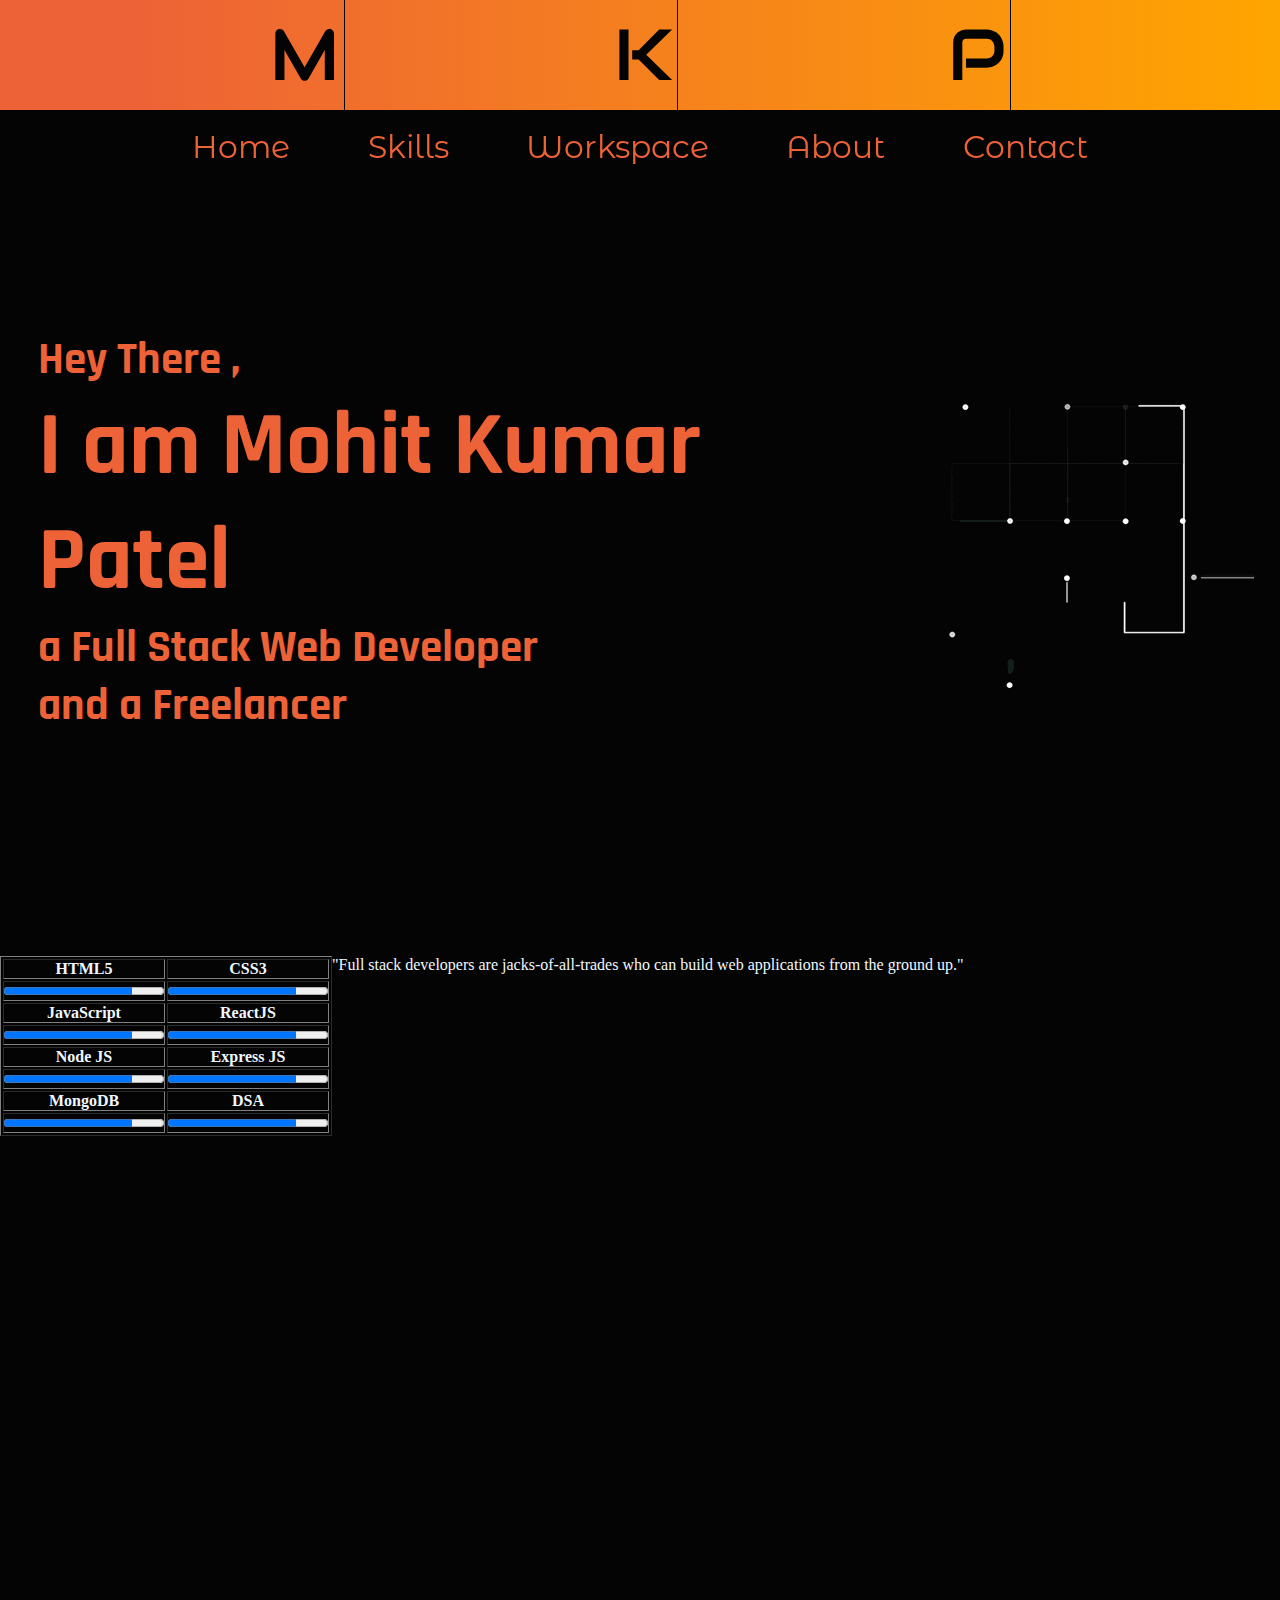
==== index.html @ 755df7ba "Add files via upload" ====
<!DOCTYPE html>
<html lang="en">
  <head>
    <meta charset="UTF-8" />
    <meta http-equiv="X-UA-Compatible" content="IE=edge" />
    <meta name="viewport" content="width=device-width, initial-scale=1.0" />
    <title>Mohit Kumar Patel</title>
    <link rel="stylesheet" href="style.css" />
    <link rel="preconnect" href="https://fonts.googleapis.com" />
    <link rel="preconnect" href="https://fonts.gstatic.com" crossorigin />
    <link
      href="https://fonts.googleapis.com/css2?family=Audiowide&family=Montserrat+Alternates&family=Rajdhani&display=swap"
      rel="stylesheet"
    />
    <script src="script.js" defer></script>
  </head>
  <body>
    <!-- CODE FOR NAVBAR -->
    <div id="main">
      <div class="sub-div">
        <span class="first-letter">M</span><span>ohit</span>
      </div>
      <div class="sub-div">
        <span class="first-letter">K</span><span>umar</span>
      </div>
      <div class="sub-div">
        <span class="first-letter">P</span><span>atel</span>
      </div>
    </div>
    <nav>
      <ul>
        <li><a href="#main">Home</a></li>
        <li><a href="#skills">Skills</a></li>
        <li><a href="#workspace">Workspace</a></li>
        <li><a href="#about">About</a></li>
        <li><a href="#contact">Contact</a></li>
      </ul>
    </nav>
    <div class="intro-div" id="home">
      <div class="details">
        <h2>Hey There ,</h2>
        <h1 id="name">I am Mohit Kumar Patel</h1>
        <h2>a Full Stack Web Developer</h2>
        <h2>and a Freelancer</h2>
      </div>
      <div class="logo-div">
        <img src="src/logo-gif.gif" alt="" style="filter: invert()" />
        <img
          id="logo-section"
          src="src/logo-gif-img.jpg"
          alt=""
          style="filter: invert()"
        />
      </div>
    </div>
    <div id="skills">
      <div>
        <table border="1">
          <tr>
            <th>HTML5</th>
            <th>CSS3</th>
          </tr>
          <tr>
            <td><progress max="100" value="80">80%</progress></progress></td>
            <td><progress max="100" value="80">80%</progress></td>
          </tr>
          <tr>
            <th>JavaScript</th>
            <th>ReactJS</th>
          </tr>
          <tr>
            <td><progress max="100" value="80">80%</progress></progress></td>
            <td><progress max="100" value="80">80%</progress></td>
          </tr>
          <tr>
            <th>Node JS</th>
            <th>Express JS</th>
          </tr>
          <tr>
            <td><progress max="100" value="80">80%</progress></progress></td>
            <td><progress max="100" value="80">80%</progress></td>
          </tr>
          <tr>
            <th>MongoDB</th>
            <th>DSA</th>
          </tr>
          <tr>
            <td><progress max="100" value="80">80%</progress></progress></td>
            <td><progress max="100" value="80">80%</progress></td>
          </tr>
        </table>
      </div>
      <div class="skills-text">
        <span class="comma">"</span>Full stack developers are jacks-of-all-trades who can build web applications from the ground up.<span class="comma">"</span>
      </div>
    </div>
    <div id="workspace">
    </div>
    <div id="about"></div>
    <div id="contact"></div>
  </body>
</html>
---- style.css ----
*{
    margin: 0;
    scroll-behavior: smooth;
    padding: 0;
    --primary-color: #ED6237;
    --secondary-color: #040404;
}

#main{
    display: flex;
    justify-content: space-evenly;
    background: linear-gradient(to right , var(--primary-color) 10% , orange);
}

.sub-div{
    font-size: 8vh;
    overflow: hidden;
    transition: all .3s ease-in-out;
    border-right: 1px solid;
    width: fit-content;
    padding: 1vh 0vw;
    font-family: 'Audiowide' , sans-serif;
    letter-spacing: 5px;
    color: var(--secondary-color);
}

nav{
    background-color: var(--secondary-color);
    position: sticky;
    top: 0;
    height: 6vh;
}

nav ul{
    width: 80vw;
    margin: auto;
    display: flex;
    list-style: none;
    justify-content: space-evenly;
    align-items: center;
    font-size: 3.5vh;
    font-family: arial;
}

nav a{
    display: block;
    font-family: 'Montserrat Alternates', sans-serif;
    color: var(--primary-color);
    text-decoration: none;
    padding: 1vh 1vw;
    margin-top: 1vh;
    border-radius: 5px;
}

body{
    background-color: var(--secondary-color);
    overflow: hidden;
}

.intro-div{
    color: var(--primary-color);
    display: flex;
    font-family: 'Rajdhani' , sans-serif;
    align-items: center;
    justify-content: space-between;
    height: 82vh;
}

.intro-div h2{
    font-size: 5vh;
}

#name{
    font-size: 10vh;
}

.details{
    padding: 0 3vw;
}

.logo-div{
    width: 33vw;
    aspect-ratio: 1 / 1;
    display: flex;
    align-items: center;
    justify-content: center;
    overflow: hidden;
    margin: 0 2vw;
    position: relative;
}

#logo-section{
    position: absolute;
    opacity: 0;
    transition: opacity 0.3s ease-in;
}

#logo-section:hover{
    opacity: 1;
    cursor: pointer;
}

#skills , #workspace , #about , #contact{
    padding-top: 6vh;
    height: 100vh;
    color: aliceblue;
    display: flex;
}
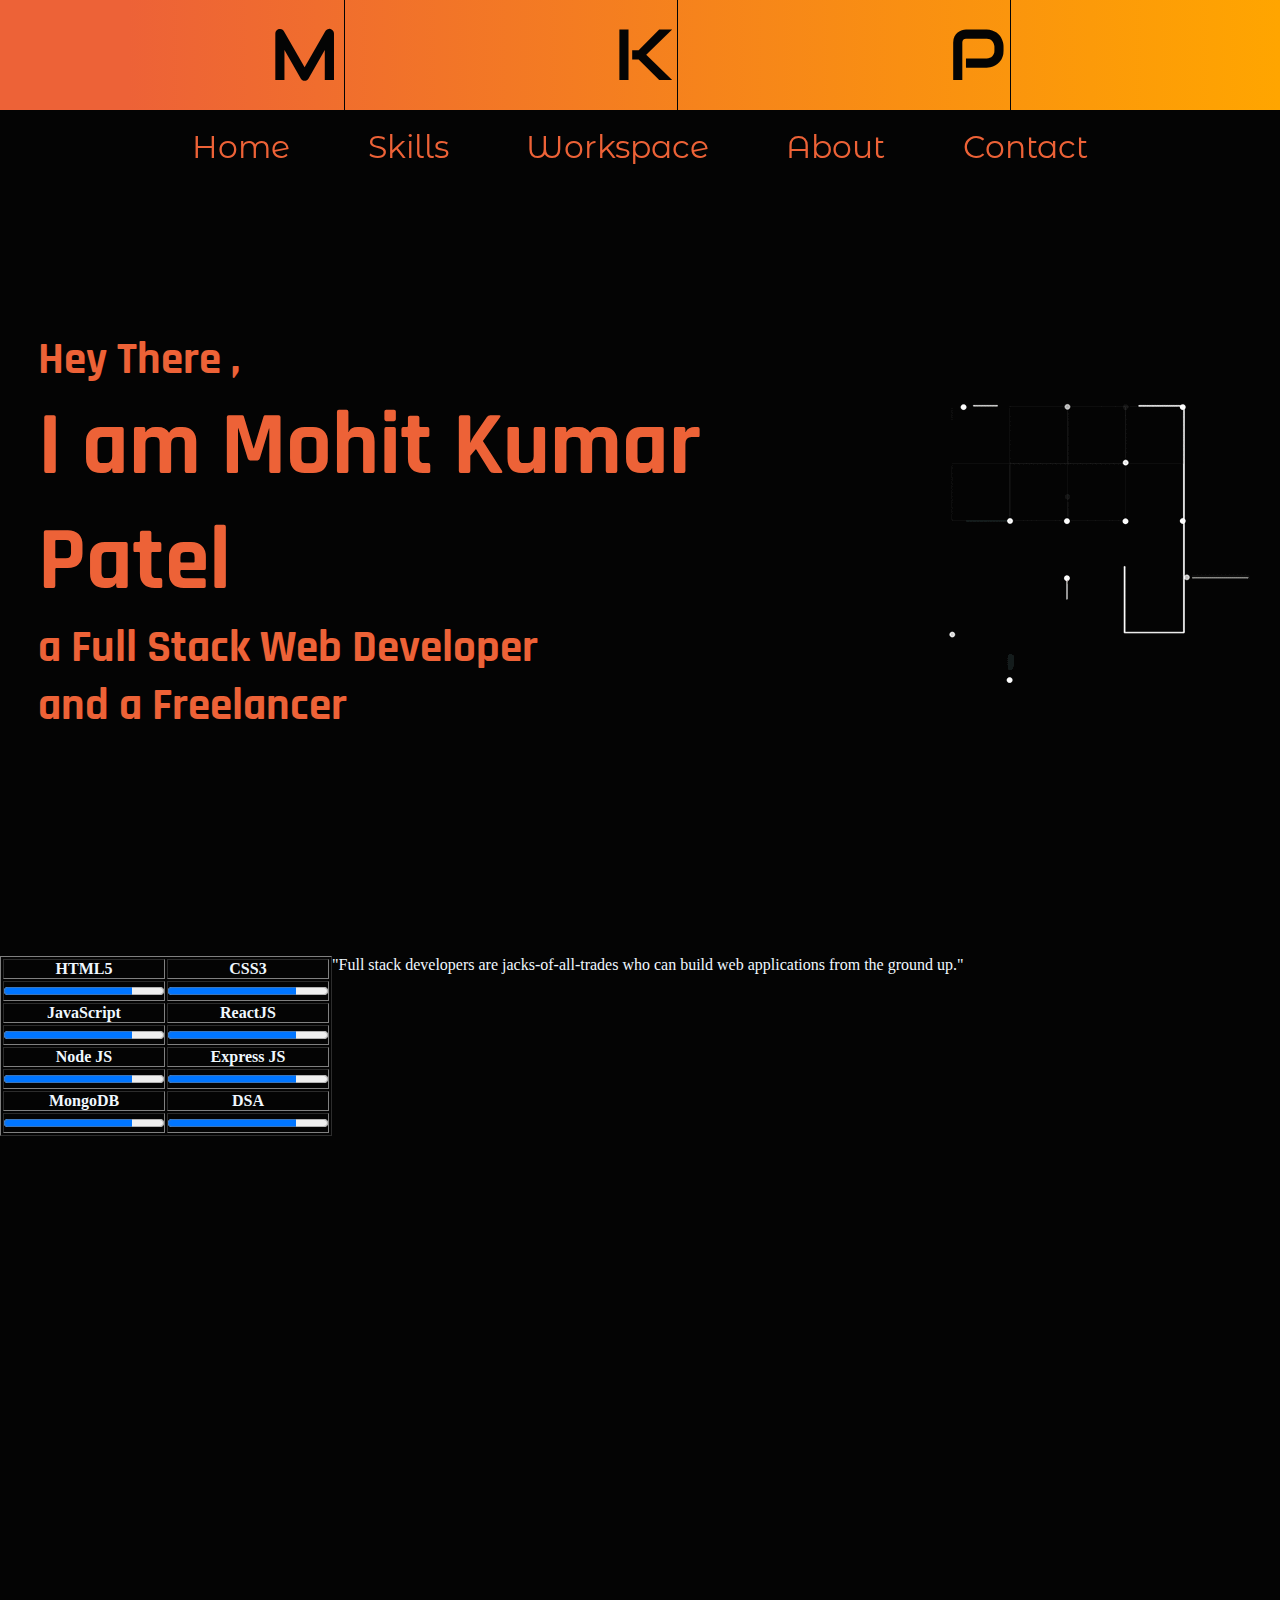
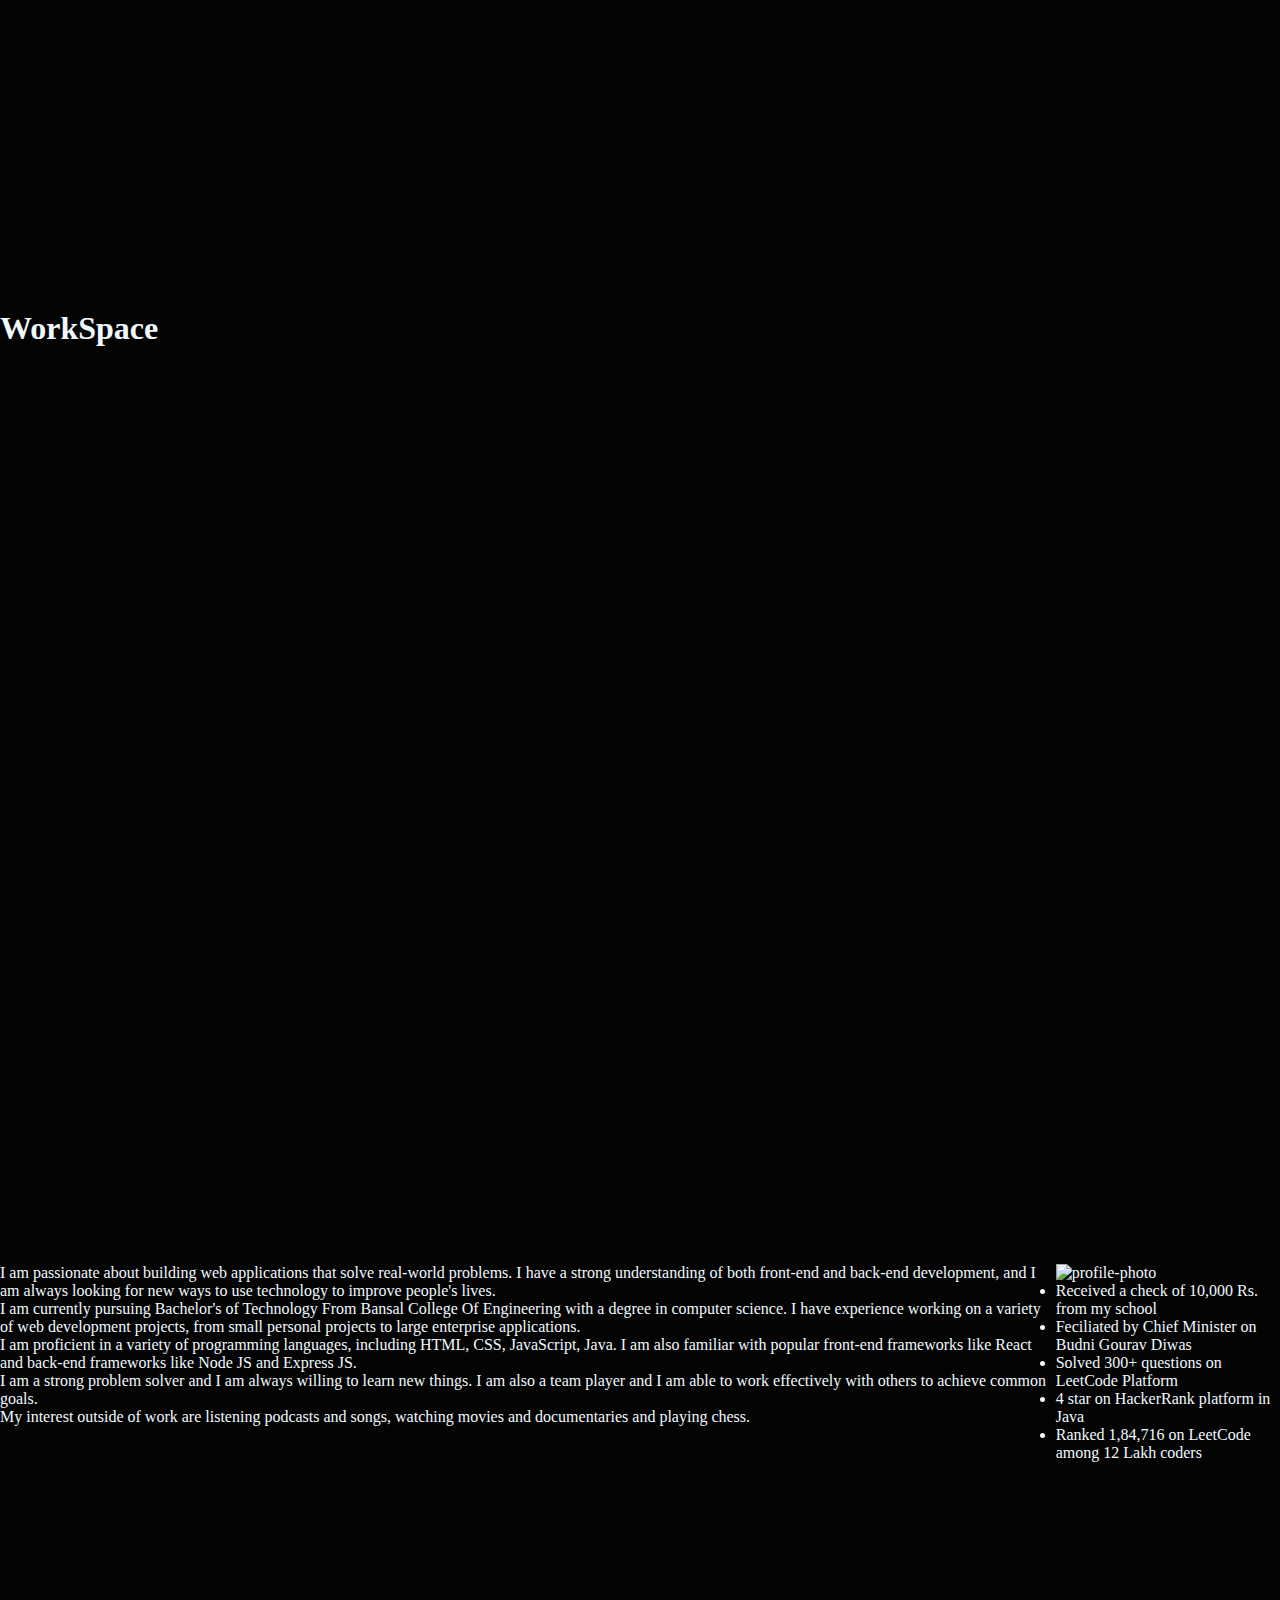
==== commit f22bf659: "Add files via upload" ====
--- a/index.html
+++ b/index.html
@@ -15,7 +15,7 @@
     <script src="script.js" defer></script>
   </head>
   <body>
-    <!-- CODE FOR NAVBAR -->
+    <!-- CODE FOR MKP HEADING -->
     <div id="main">
       <div class="sub-div">
         <span class="first-letter">M</span><span>ohit</span>
@@ -27,6 +27,8 @@
         <span class="first-letter">P</span><span>atel</span>
       </div>
     </div>
+
+    <!-- CODE FOR NAVBAR -->
     <nav>
       <ul>
         <li><a href="#main">Home</a></li>
@@ -36,6 +38,8 @@
         <li><a href="#contact">Contact</a></li>
       </ul>
     </nav>
+
+    <!-- CODE FOR HOME OR INTRO SECTION -->
     <div class="intro-div" id="home">
       <div class="details">
         <h2>Hey There ,</h2>
@@ -53,6 +57,8 @@
         />
       </div>
     </div>
+
+    <!-- CODE FOR SKILLS SECTION -->
     <div id="skills">
       <div>
         <table border="1">
@@ -61,7 +67,7 @@
             <th>CSS3</th>
           </tr>
           <tr>
-            <td><progress max="100" value="80">80%</progress></progress></td>
+            <td><progress max="100" value="80">80%</progress></td>
             <td><progress max="100" value="80">80%</progress></td>
           </tr>
           <tr>
@@ -69,7 +75,7 @@
             <th>ReactJS</th>
           </tr>
           <tr>
-            <td><progress max="100" value="80">80%</progress></progress></td>
+            <td><progress max="100" value="80">80%</progress></td>
             <td><progress max="100" value="80">80%</progress></td>
           </tr>
           <tr>
@@ -77,7 +83,7 @@
             <th>Express JS</th>
           </tr>
           <tr>
-            <td><progress max="100" value="80">80%</progress></progress></td>
+            <td><progress max="100" value="80">80%</progress></td>
             <td><progress max="100" value="80">80%</progress></td>
           </tr>
           <tr>
@@ -85,18 +91,77 @@
             <th>DSA</th>
           </tr>
           <tr>
-            <td><progress max="100" value="80">80%</progress></progress></td>
+            <td><progress max="100" value="80">80%</progress></td>
             <td><progress max="100" value="80">80%</progress></td>
           </tr>
         </table>
       </div>
       <div class="skills-text">
-        <span class="comma">"</span>Full stack developers are jacks-of-all-trades who can build web applications from the ground up.<span class="comma">"</span>
+        <span class="comma">"</span>Full stack developers are
+        jacks-of-all-trades who can build web applications from the ground
+        up.<span class="comma">"</span>
       </div>
     </div>
+
+    <!-- CODE FOR WORKSPACE SECTION -->
     <div id="workspace">
+      <h1>WorkSpace</h1>
     </div>
-    <div id="about"></div>
-    <div id="contact"></div>
+
+    <!-- CODE FOR ABOUT SECTION -->
+    <div id="about">
+      <div>
+        <p>
+          I am passionate about building web applications that solve real-world
+          problems. I have a strong understanding of both front-end and back-end
+          development, and I am always looking for new ways to use technology to
+          improve people's lives.
+        </p>
+        <p>
+          I am currently pursuing Bachelor's of Technology From Bansal College
+          Of Engineering with a degree in computer science. I have experience
+          working on a variety of web development projects, from small personal
+          projects to large enterprise applications.
+        </p>
+        <p>
+          I am proficient in a variety of programming languages, including HTML,
+          CSS, JavaScript, Java. I am also familiar with popular front-end
+          frameworks like React and back-end frameworks like Node JS and Express
+          JS.
+        </p>
+        <p>
+          I am a strong problem solver and I am always willing to learn new
+          things. I am also a team player and I am able to work effectively with
+          others to achieve common goals.
+        </p>
+        <p>
+          My interest outside of work are listening podcasts and songs, watching
+          movies and documentaries and playing chess.
+        </p>
+      </div>
+      <div>
+        <div class="profile">
+          <img src="" alt="profile-photo" />
+        </div>
+        <div class="achievements">
+          <ul>
+            <li>Received a check of 10,000 Rs. from my school</li>
+            <li>Feciliated by Chief Minister on Budni Gourav Diwas</li>
+            <li>Solved 300+ questions on LeetCode Platform</li>
+            <li>4 star on HackerRank platform in Java</li>
+            <li>Ranked 1,84,716 on LeetCode among 12 Lakh coders</li>
+          </ul>
+        </div>
+      </div>
+    </div>
+    <!-- CODE FOR  SECTION -->
+    <div id="contact">
+      <div>
+        <img src="" alt="photo">
+      </div>
+      <div>
+        
+      </div>
+    </div>
   </body>
 </html>
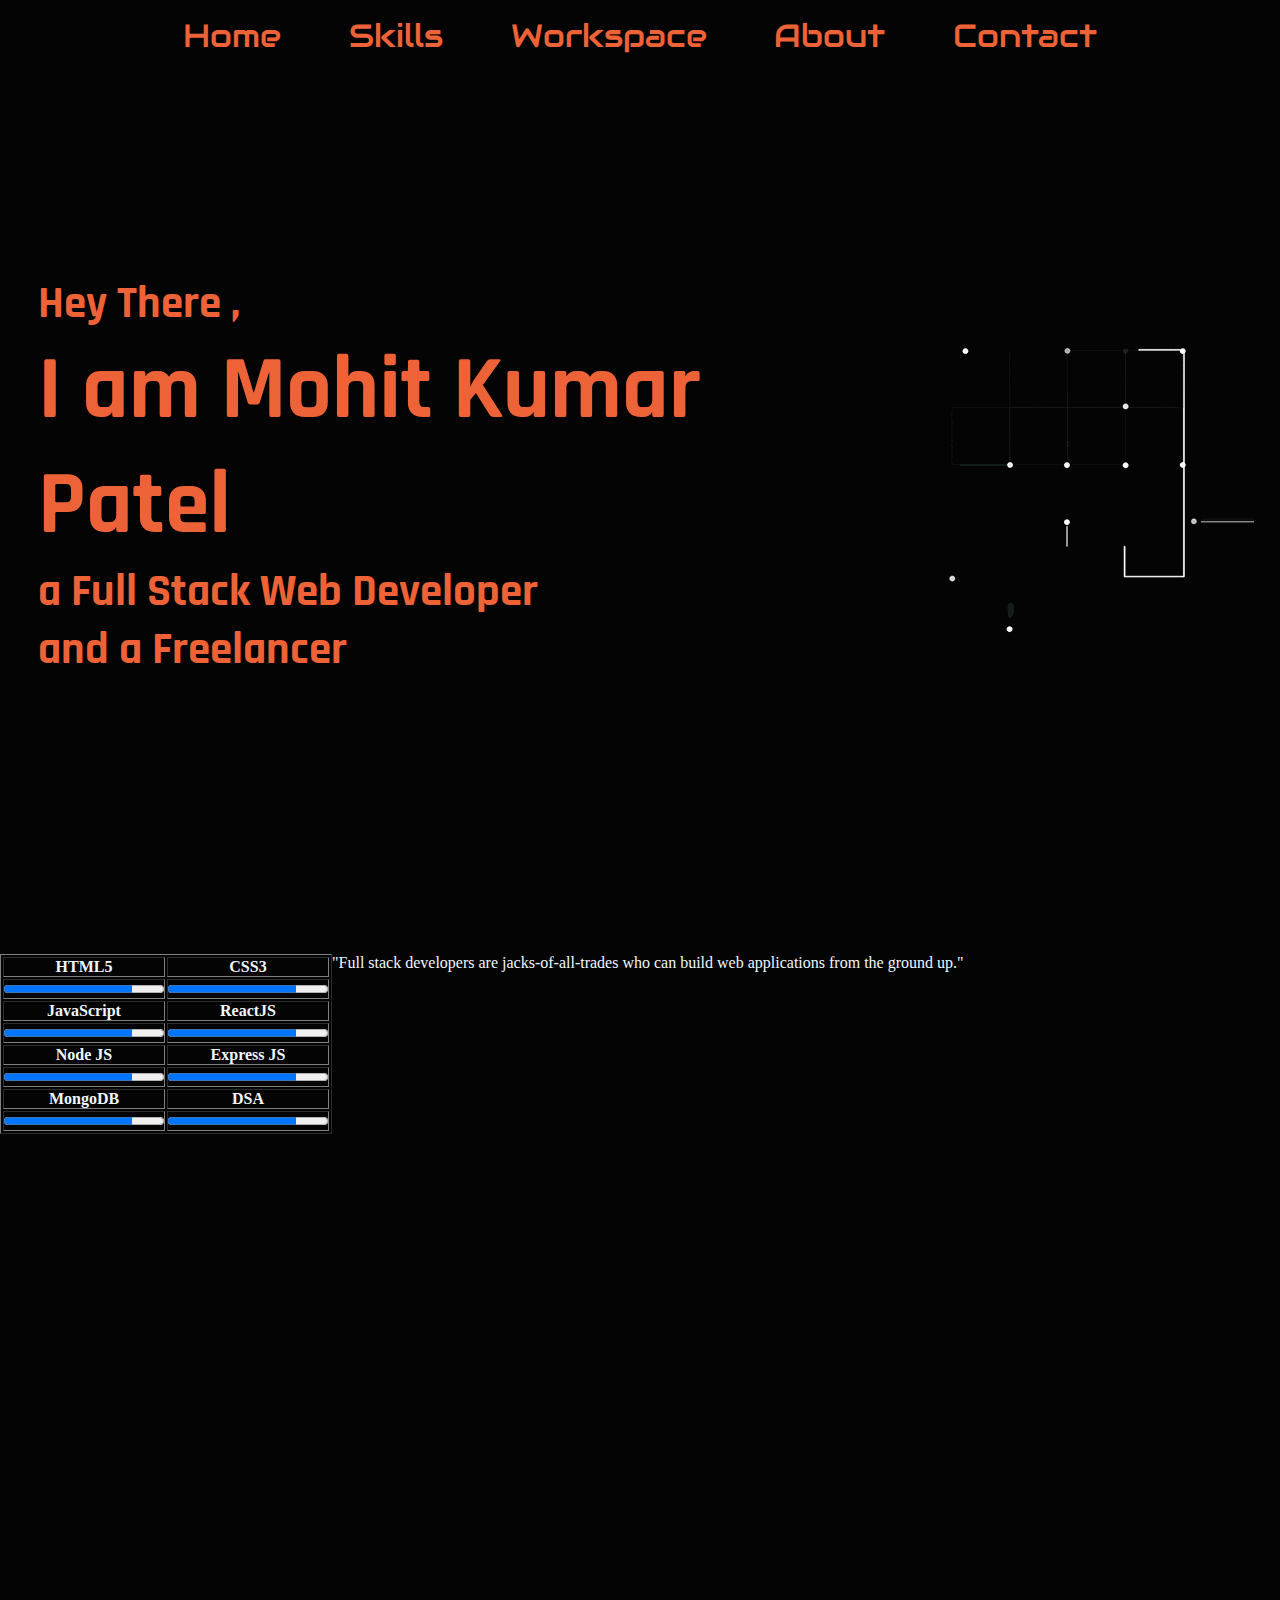
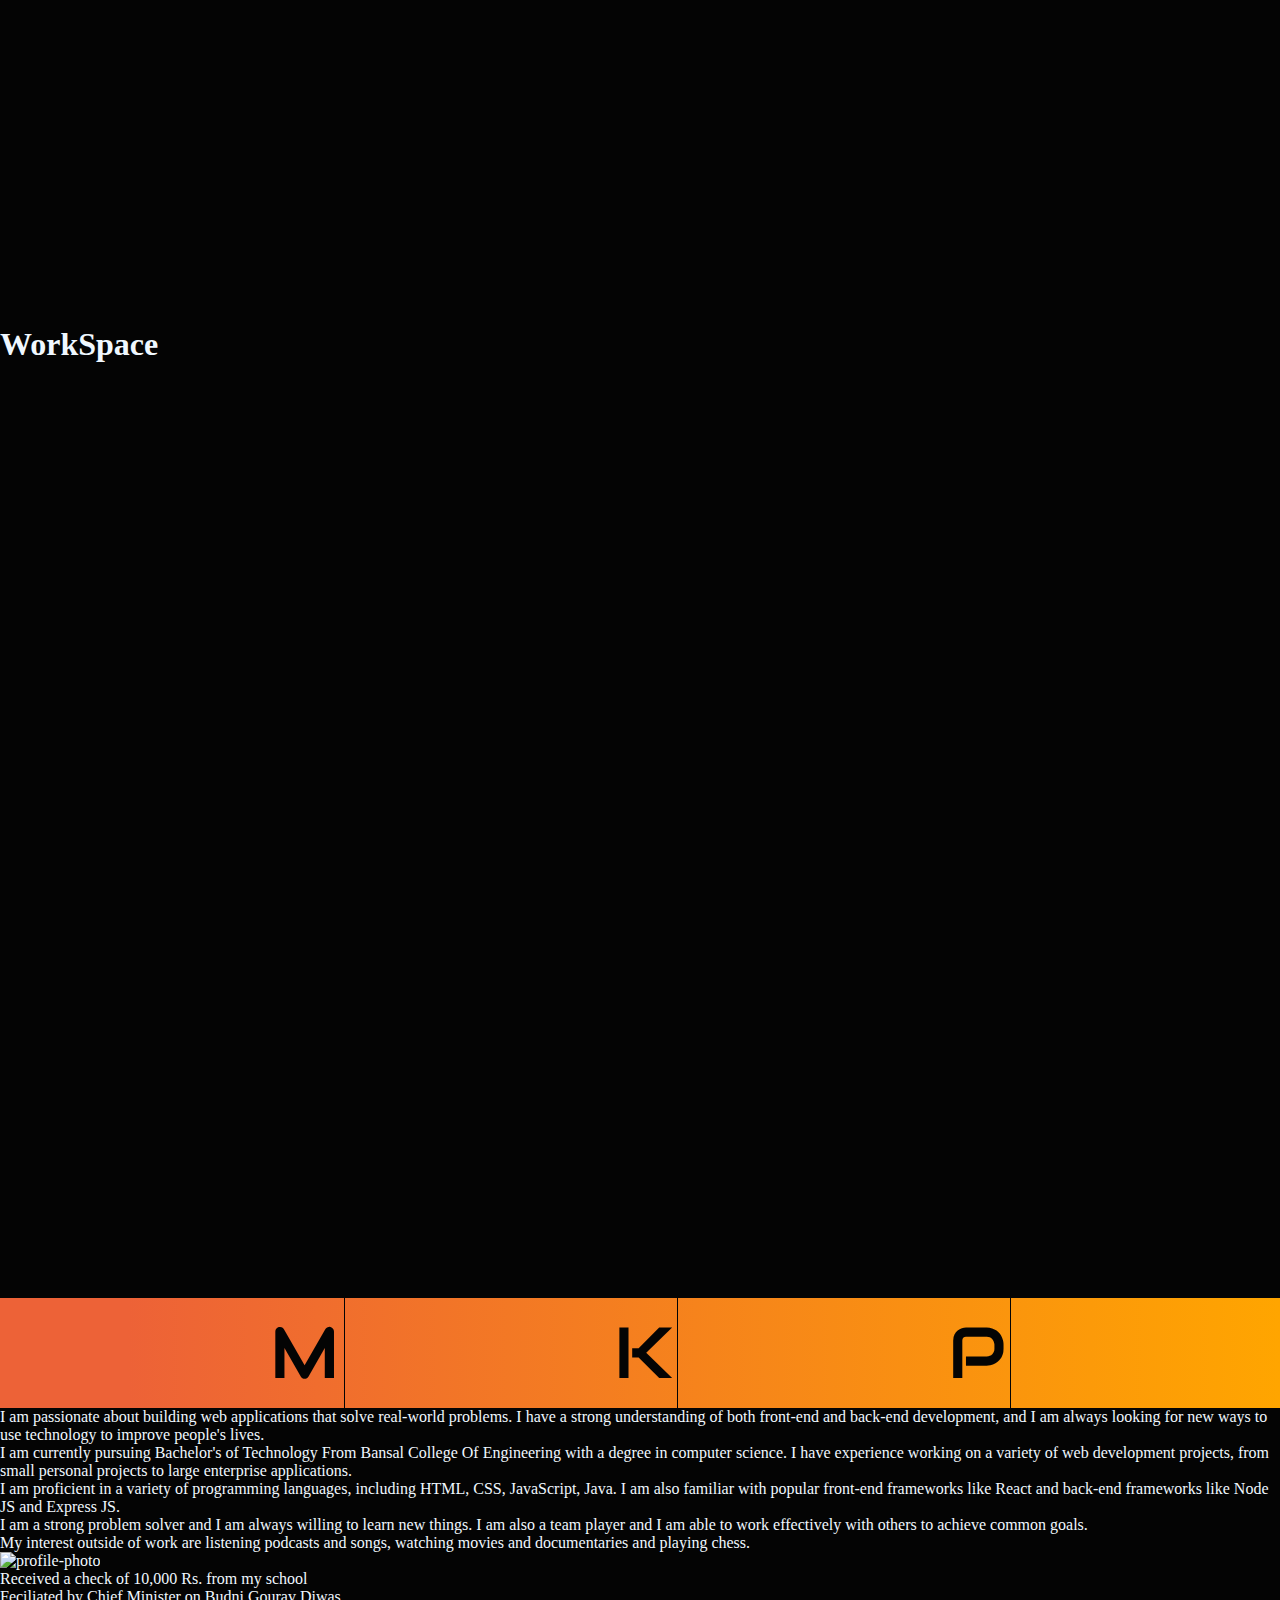
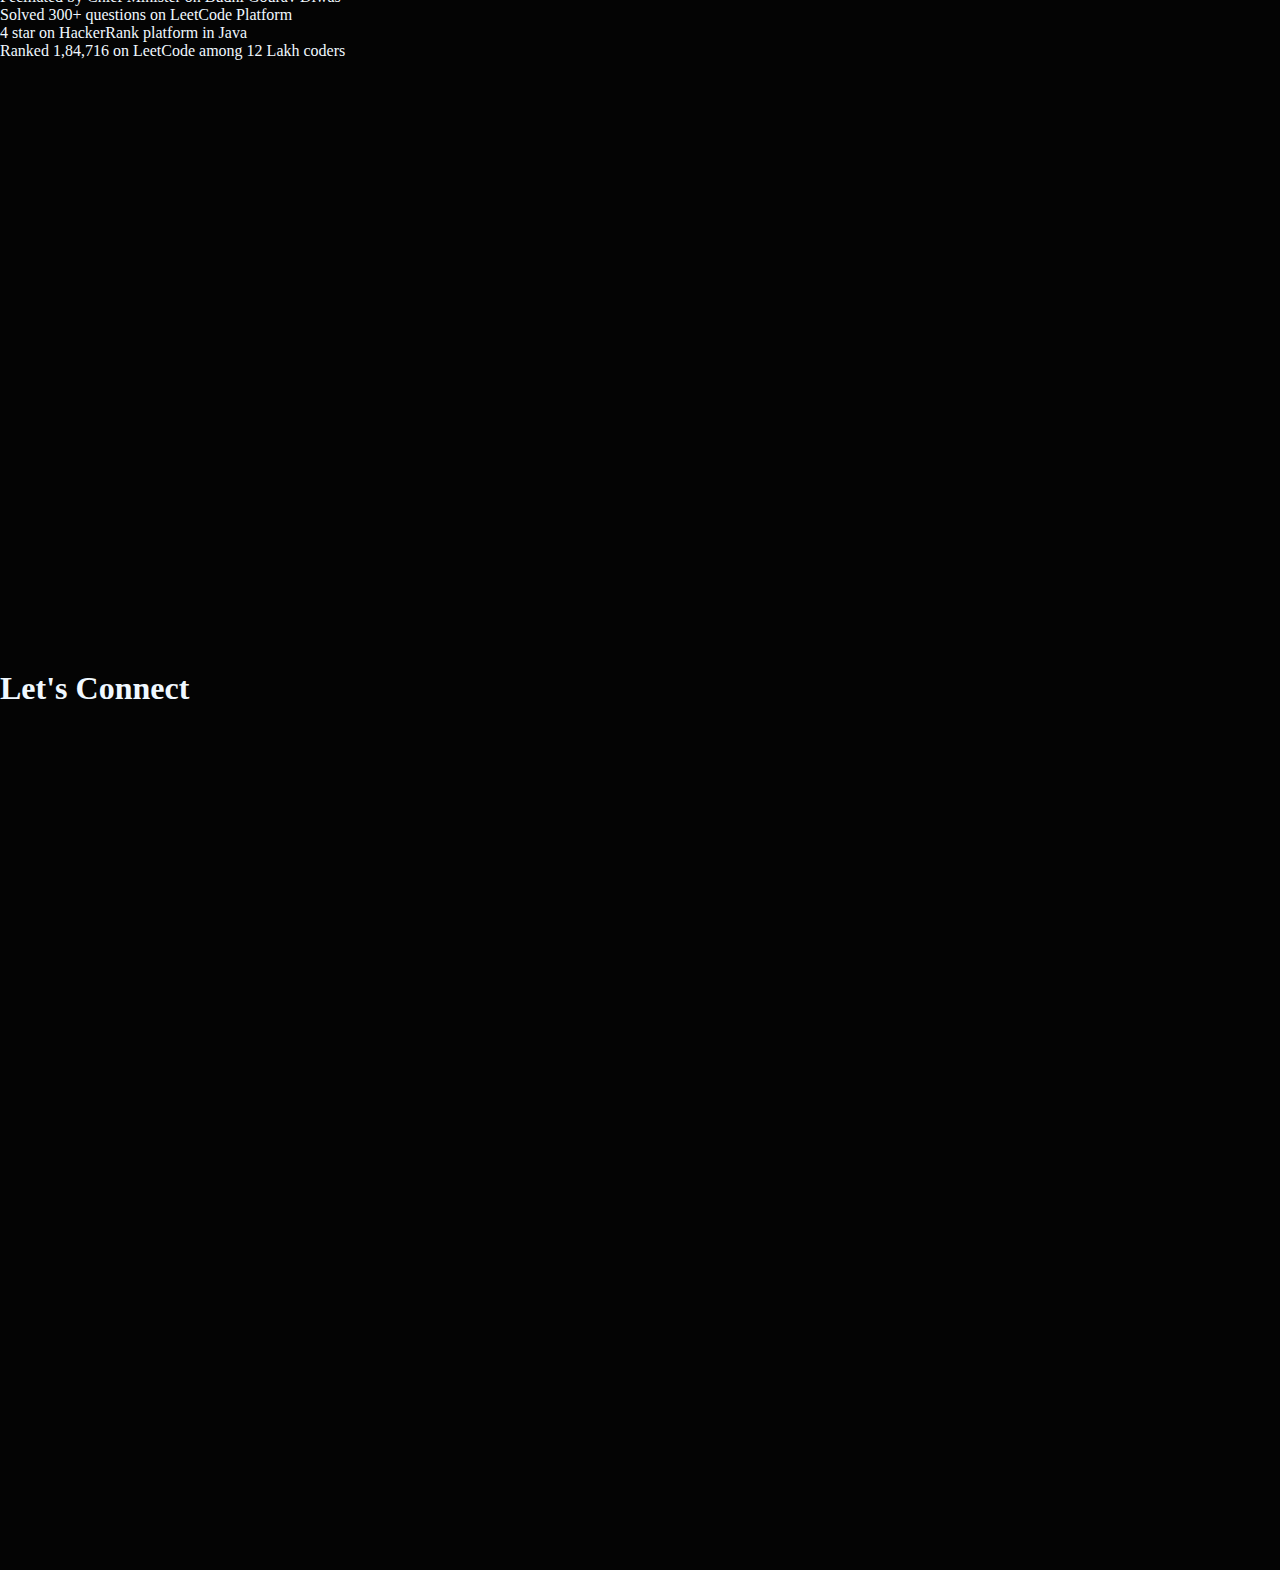
==== commit 55cff424: "Add files via upload" ====
--- a/index.html
+++ b/index.html
@@ -12,11 +12,15 @@
       href="https://fonts.googleapis.com/css2?family=Audiowide&family=Montserrat+Alternates&family=Rajdhani&display=swap"
       rel="stylesheet"
     />
+    <script
+      src="https://kit.fontawesome.com/46811f7e38.js"
+      crossorigin="anonymous"
+    ></script>
     <script src="script.js" defer></script>
   </head>
   <body>
     <!-- CODE FOR MKP HEADING -->
-    <div id="main">
+    <!-- <div id="main">
       <div class="sub-div">
         <span class="first-letter">M</span><span>ohit</span>
       </div>
@@ -26,12 +30,13 @@
       <div class="sub-div">
         <span class="first-letter">P</span><span>atel</span>
       </div>
-    </div>
+    </div> -->
 
     <!-- CODE FOR NAVBAR -->
+    <div id="top"></div>
     <nav>
       <ul>
-        <li><a href="#main">Home</a></li>
+        <li><a href="#top">Home</a></li>
         <li><a href="#skills">Skills</a></li>
         <li><a href="#workspace">Workspace</a></li>
         <li><a href="#about">About</a></li>
@@ -110,6 +115,17 @@
 
     <!-- CODE FOR ABOUT SECTION -->
     <div id="about">
+      <div id="main">
+        <div class="sub-div">
+          <span class="first-letter">M</span><span>ohit</span>
+        </div>
+        <div class="sub-div">
+          <span class="first-letter">K</span><span>umar</span>
+        </div>
+        <div class="sub-div">
+          <span class="first-letter">P</span><span>atel</span>
+        </div>
+      </div>
       <div>
         <p>
           I am passionate about building web applications that solve real-world
@@ -157,11 +173,28 @@
     <!-- CODE FOR  SECTION -->
     <div id="contact">
       <div>
-        <img src="" alt="photo">
-      </div>
-      <div>
-        
-      </div>
+        <h1>Let's Connect</h1>
+      </div>
+      <div>
+        <div class="details">
+          <a href="tel:9098569052" target="_blank"><i class="fa-solid fa-phone"></i></a>
+          <a href="mailto:mohitpatel1502@gmail.com" target="_blank">
+            <i class="fa-regular fa-envelope"></i>
+          </a>
+          <a href="https://goo.gl/maps/Sror1HHPcfScY97H7" target="_blank">
+            <i class="fa-solid fa-location-dot"></i>
+          </a>
+        </div>
+        <div class="social-links">
+          <i class="fa-brands fa-linkedin"></i>
+          <i class="fa-brands fa-instagram"></i>
+          <i class="fa-brands fa-facebook"></i>
+          <i class="fa-brands fa-whatsapp"></i>
+          <i class="fa-brands fa-codepen"></i>
+          <i class="fa-brands fa-github"></i>
+        </div>
+      </div>
+      <div></div>
     </div>
   </body>
 </html>
--- a/style.css
+++ b/style.css
@@ -6,29 +6,19 @@
     --secondary-color: #040404;
 }
 
-#main{
-    display: flex;
-    justify-content: space-evenly;
-    background: linear-gradient(to right , var(--primary-color) 10% , orange);
+
+body{
+    background-color: var(--secondary-color);
+    overflow: hidden;
 }
 
-.sub-div{
-    font-size: 8vh;
-    overflow: hidden;
-    transition: all .3s ease-in-out;
-    border-right: 1px solid;
-    width: fit-content;
-    padding: 1vh 0vw;
-    font-family: 'Audiowide' , sans-serif;
-    letter-spacing: 5px;
-    color: var(--secondary-color);
-}
 
+/* CODE FOR NAVBAR SECTION */
 nav{
     background-color: var(--secondary-color);
     position: sticky;
     top: 0;
-    height: 6vh;
+    height: 8vh;
 }
 
 nav ul{
@@ -40,21 +30,16 @@
     align-items: center;
     font-size: 3.5vh;
     font-family: arial;
+    height: 8vh;
 }
 
 nav a{
     display: block;
-    font-family: 'Montserrat Alternates', sans-serif;
+    font-family: 'Audiowide' , sans-serif;
     color: var(--primary-color);
     text-decoration: none;
     padding: 1vh 1vw;
-    margin-top: 1vh;
     border-radius: 5px;
-}
-
-body{
-    background-color: var(--secondary-color);
-    overflow: hidden;
 }
 
 .intro-div{
@@ -63,7 +48,7 @@
     font-family: 'Rajdhani' , sans-serif;
     align-items: center;
     justify-content: space-between;
-    height: 82vh;
+    height: 90vh;
 }
 
 .intro-div h2{
@@ -101,9 +86,30 @@
 }
 
 #skills , #workspace , #about , #contact{
-    padding-top: 6vh;
+    padding-top: 8vh;
     height: 100vh;
     color: aliceblue;
+}
+
+#skills , #workspace{
     display: flex;
 }
 
+/* CODE FOR MKP HEADING */
+#main{
+    display: flex;
+    justify-content: space-evenly;
+    background: linear-gradient(to right , var(--primary-color) 10% , orange);
+}
+
+.sub-div{
+    font-size: 8vh;
+    overflow: hidden;
+    transition: all .3s ease-in-out;
+    border-right: 1px solid;
+    width: fit-content;
+    padding: 1vh 0vw;
+    font-family: 'Audiowide' , sans-serif;
+    letter-spacing: 5px;
+    color: var(--secondary-color);
+}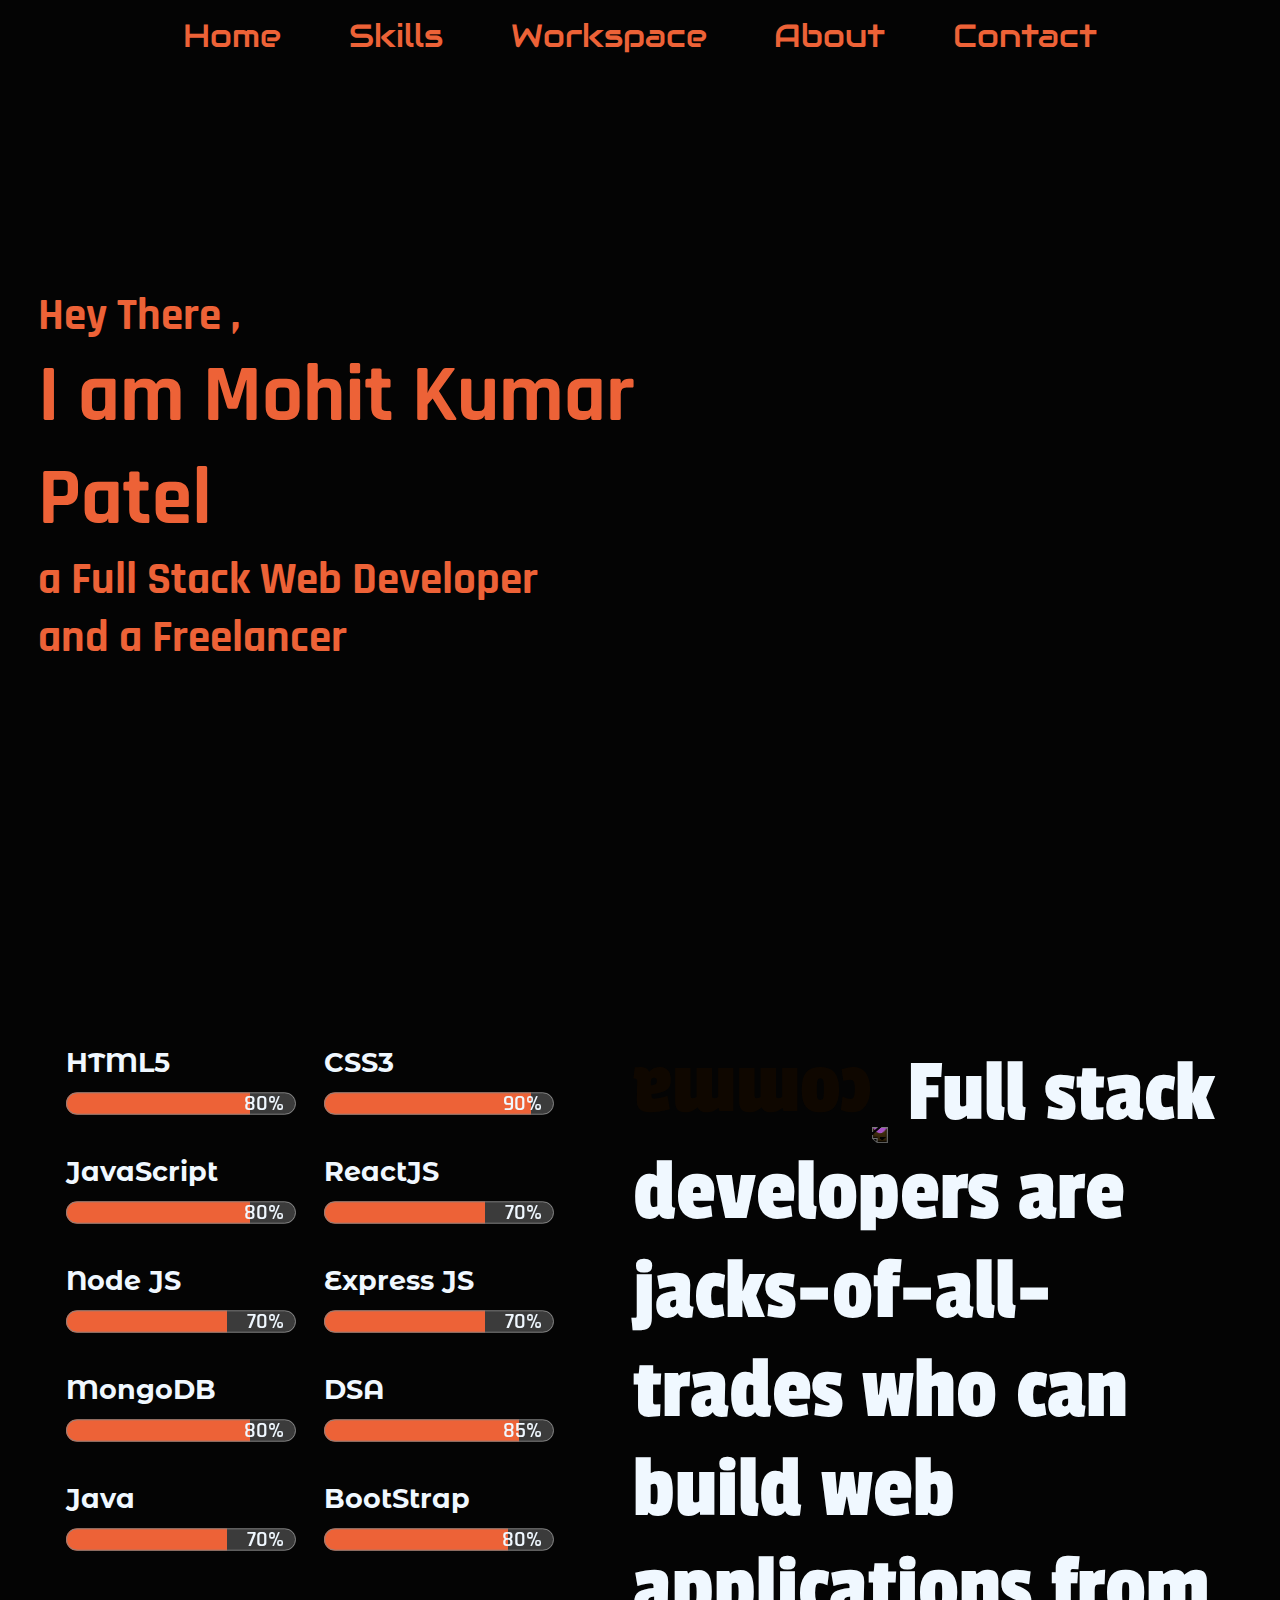
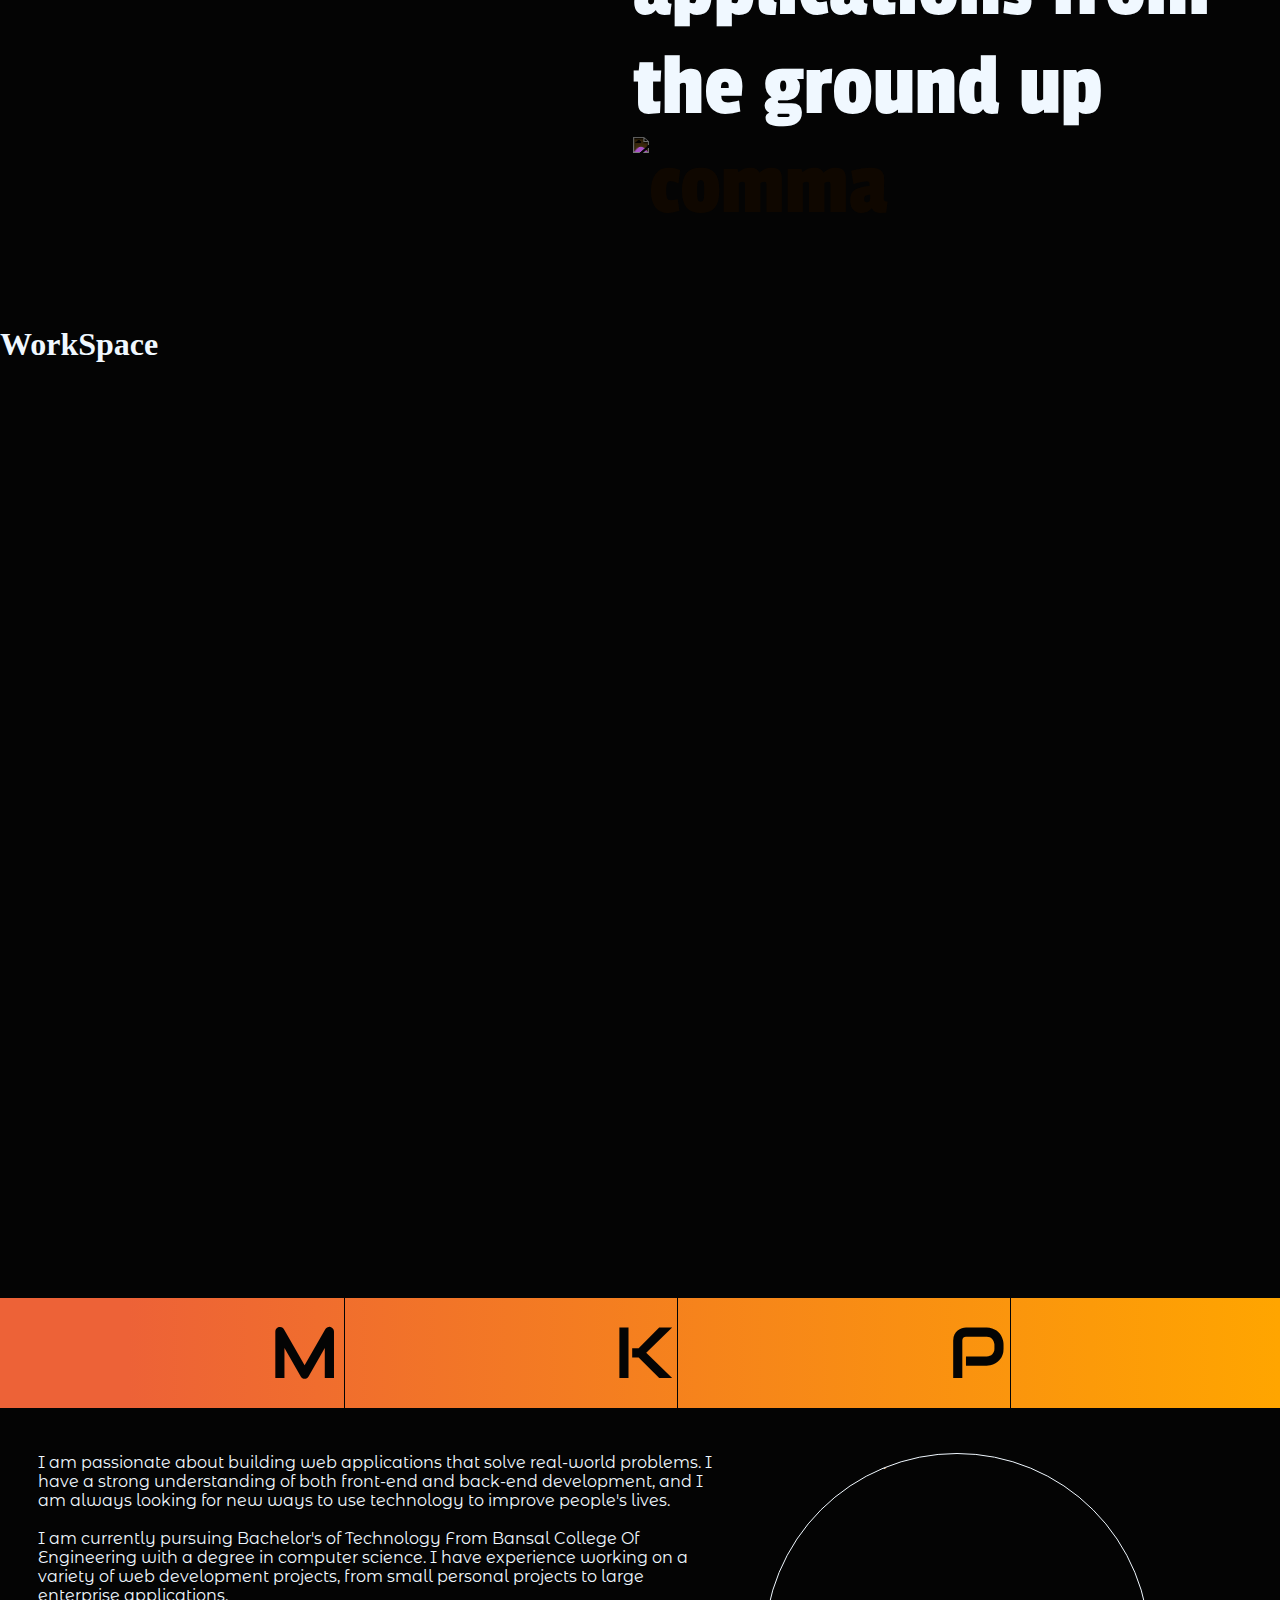
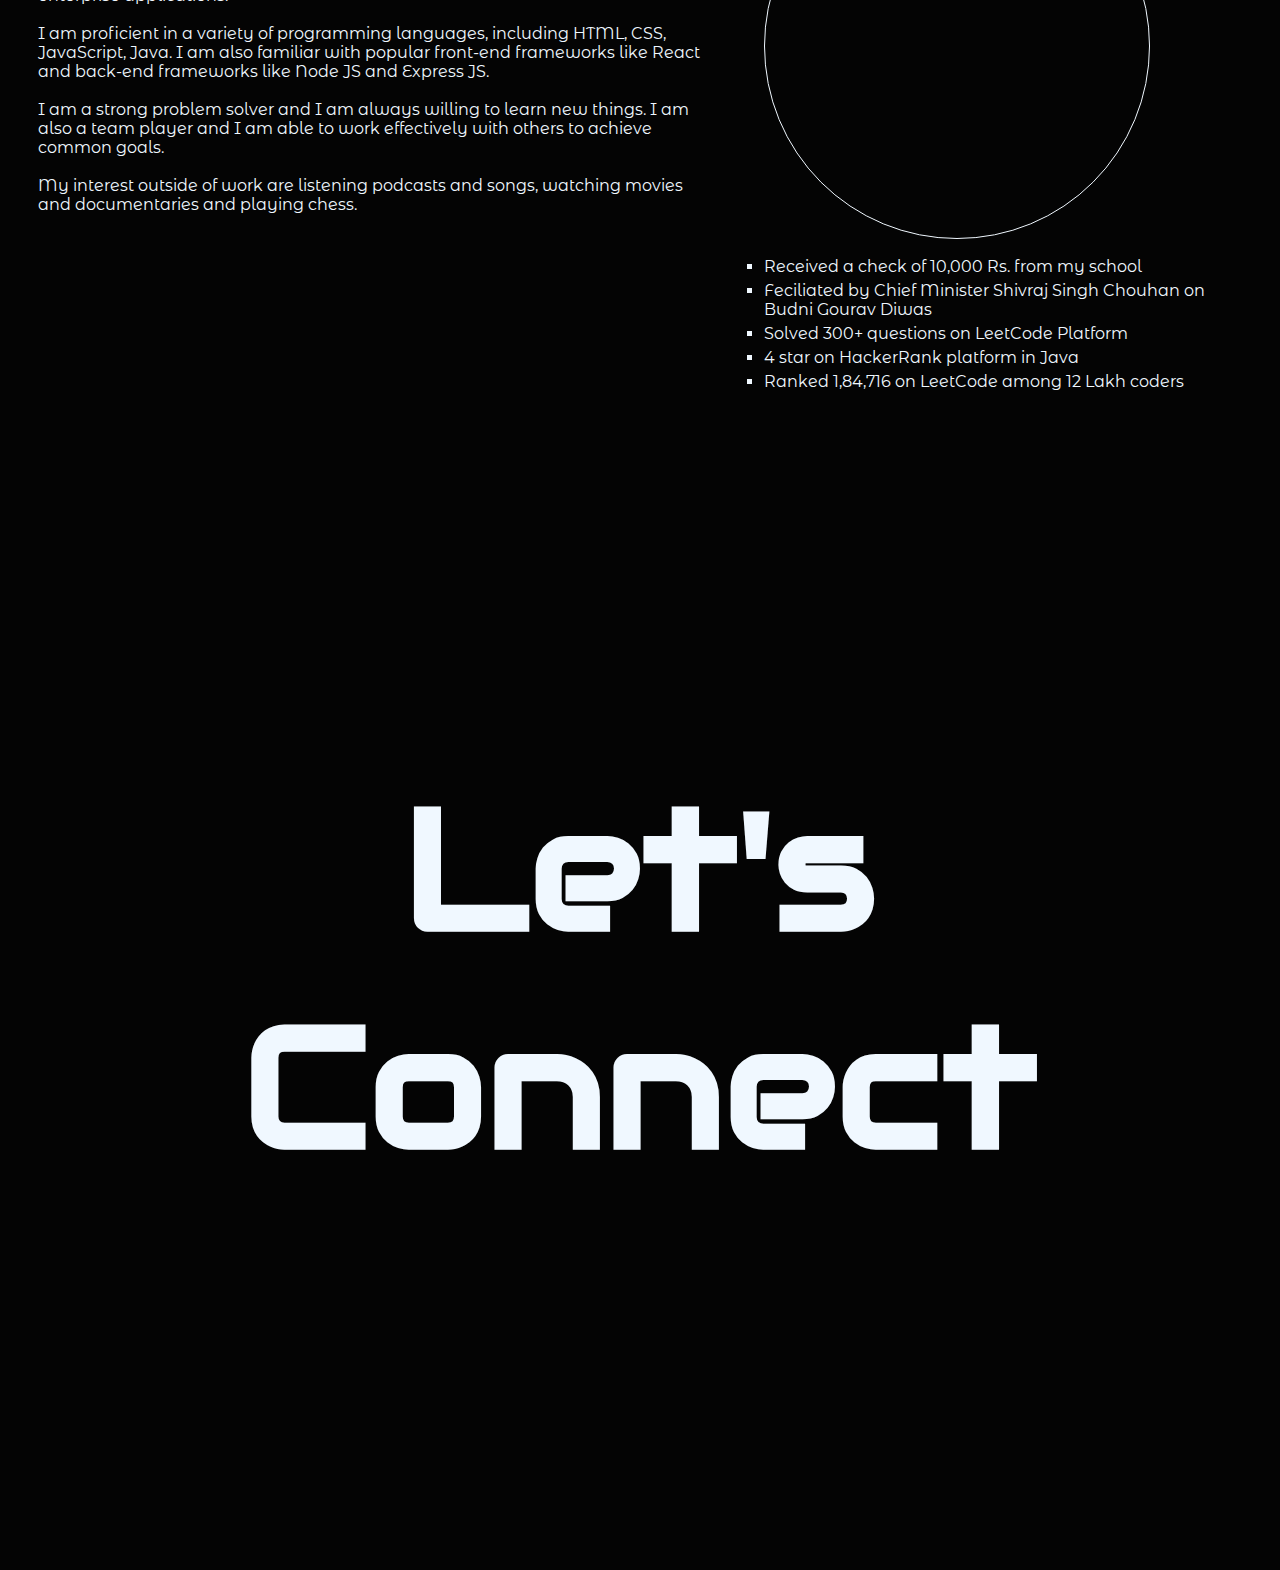
==== commit db7bada4: "Add files via upload" ====
--- a/index.html
+++ b/index.html
@@ -5,33 +5,26 @@
     <meta http-equiv="X-UA-Compatible" content="IE=edge" />
     <meta name="viewport" content="width=device-width, initial-scale=1.0" />
     <title>Mohit Kumar Patel</title>
+    <!-- LINK FOR CSS -->
     <link rel="stylesheet" href="style.css" />
+    <!-- LINK FOR GOOGLE FONT -->
     <link rel="preconnect" href="https://fonts.googleapis.com" />
     <link rel="preconnect" href="https://fonts.gstatic.com" crossorigin />
     <link
-      href="https://fonts.googleapis.com/css2?family=Audiowide&family=Montserrat+Alternates&family=Rajdhani&display=swap"
+      href="https://fonts.googleapis.com/css2?family=Alex+Brush&family=Audiowide&family=Montserrat+Alternates&family=Passion+One&family=Rajdhani:wght@500&display=swap"
       rel="stylesheet"
     />
+    <!-- LINK FOR FONTAWESOME -->
     <script
       src="https://kit.fontawesome.com/46811f7e38.js"
       crossorigin="anonymous"
+      defer
     ></script>
+    <!-- LINK FOR JAVASCRIPT -->
     <script src="script.js" defer></script>
   </head>
+
   <body>
-    <!-- CODE FOR MKP HEADING -->
-    <!-- <div id="main">
-      <div class="sub-div">
-        <span class="first-letter">M</span><span>ohit</span>
-      </div>
-      <div class="sub-div">
-        <span class="first-letter">K</span><span>umar</span>
-      </div>
-      <div class="sub-div">
-        <span class="first-letter">P</span><span>atel</span>
-      </div>
-    </div> -->
-
     <!-- CODE FOR NAVBAR -->
     <div id="top"></div>
     <nav>
@@ -66,14 +59,14 @@
     <!-- CODE FOR SKILLS SECTION -->
     <div id="skills">
       <div>
-        <table border="1">
+        <table>
           <tr>
             <th>HTML5</th>
             <th>CSS3</th>
           </tr>
           <tr>
             <td><progress max="100" value="80">80%</progress></td>
-            <td><progress max="100" value="80">80%</progress></td>
+            <td><progress max="100" value="90">90%</progress></td>
           </tr>
           <tr>
             <th>JavaScript</th>
@@ -81,15 +74,15 @@
           </tr>
           <tr>
             <td><progress max="100" value="80">80%</progress></td>
-            <td><progress max="100" value="80">80%</progress></td>
+            <td><progress max="100" value="70">70%</progress></td>
           </tr>
           <tr>
             <th>Node JS</th>
             <th>Express JS</th>
           </tr>
           <tr>
-            <td><progress max="100" value="80">80%</progress></td>
-            <td><progress max="100" value="80">80%</progress></td>
+            <td><progress max="100" value="70">70%</progress></td>
+            <td><progress max="100" value="70">70%</progress></td>
           </tr>
           <tr>
             <th>MongoDB</th>
@@ -97,14 +90,27 @@
           </tr>
           <tr>
             <td><progress max="100" value="80">80%</progress></td>
+            <td><progress max="100" value="85">85%</progress></td>
+          </tr>
+          <tr>
+            <th>Java</th>
+            <th>BootStrap</th>
+          </tr>
+          <tr>
+            <td><progress max="100" value="70">70%</progress></td>
             <td><progress max="100" value="80">80%</progress></td>
           </tr>
         </table>
       </div>
       <div class="skills-text">
-        <span class="comma">"</span>Full stack developers are
-        jacks-of-all-trades who can build web applications from the ground
-        up.<span class="comma">"</span>
+        <span class="comma1">
+          <img src="src/double-inverted-comma.png" alt="comma" />
+        </span>
+        Full stack developers are jacks-of-all-trades who can build web
+        applications from the ground up
+        <span class="comma2">
+          <img src="src/double-inverted-comma.png" alt="comma" />
+        </span>
       </div>
     </div>
 
@@ -126,47 +132,56 @@
           <span class="first-letter">P</span><span>atel</span>
         </div>
       </div>
-      <div>
-        <p>
-          I am passionate about building web applications that solve real-world
-          problems. I have a strong understanding of both front-end and back-end
-          development, and I am always looking for new ways to use technology to
-          improve people's lives.
-        </p>
-        <p>
-          I am currently pursuing Bachelor's of Technology From Bansal College
-          Of Engineering with a degree in computer science. I have experience
-          working on a variety of web development projects, from small personal
-          projects to large enterprise applications.
-        </p>
-        <p>
-          I am proficient in a variety of programming languages, including HTML,
-          CSS, JavaScript, Java. I am also familiar with popular front-end
-          frameworks like React and back-end frameworks like Node JS and Express
-          JS.
-        </p>
-        <p>
-          I am a strong problem solver and I am always willing to learn new
-          things. I am also a team player and I am able to work effectively with
-          others to achieve common goals.
-        </p>
-        <p>
-          My interest outside of work are listening podcasts and songs, watching
-          movies and documentaries and playing chess.
-        </p>
-      </div>
-      <div>
-        <div class="profile">
-          <img src="" alt="profile-photo" />
-        </div>
-        <div class="achievements">
-          <ul>
-            <li>Received a check of 10,000 Rs. from my school</li>
-            <li>Feciliated by Chief Minister on Budni Gourav Diwas</li>
-            <li>Solved 300+ questions on LeetCode Platform</li>
-            <li>4 star on HackerRank platform in Java</li>
-            <li>Ranked 1,84,716 on LeetCode among 12 Lakh coders</li>
-          </ul>
+      <div class="details-section">
+        <div>
+          <p>
+            I am passionate about building web applications that solve
+            real-world problems. I have a strong understanding of both front-end
+            and back-end development, and I am always looking for new ways to
+            use technology to improve people's lives.
+          </p>
+          <br />
+          <p>
+            I am currently pursuing Bachelor's of Technology From Bansal College
+            Of Engineering with a degree in computer science. I have experience
+            working on a variety of web development projects, from small
+            personal projects to large enterprise applications.
+          </p>
+          <br />
+          <p>
+            I am proficient in a variety of programming languages, including
+            HTML, CSS, JavaScript, Java. I am also familiar with popular
+            front-end frameworks like React and back-end frameworks like Node JS
+            and Express JS.
+          </p>
+          <br />
+          <p>
+            I am a strong problem solver and I am always willing to learn new
+            things. I am also a team player and I am able to work effectively
+            with others to achieve common goals.
+          </p>
+          <br />
+          <p>
+            My interest outside of work are listening podcasts and songs,
+            watching movies and documentaries and playing chess.
+          </p>
+        </div>
+        <div>
+          <div class="profile">
+            <img src="src/profile-photo.jpg" alt="profile-photo" />
+          </div>
+          <div class="achievements">
+            <ul>
+              <li>Received a check of 10,000 Rs. from my school</li>
+              <li>
+                Feciliated by Chief Minister Shivraj Singh Chouhan on Budni
+                Gourav Diwas
+              </li>
+              <li>Solved 300+ questions on LeetCode Platform</li>
+              <li>4 star on HackerRank platform in Java</li>
+              <li>Ranked 1,84,716 on LeetCode among 12 Lakh coders</li>
+            </ul>
+          </div>
         </div>
       </div>
     </div>
@@ -176,22 +191,50 @@
         <h1>Let's Connect</h1>
       </div>
       <div>
-        <div class="details">
-          <a href="tel:9098569052" target="_blank"><i class="fa-solid fa-phone"></i></a>
-          <a href="mailto:mohitpatel1502@gmail.com" target="_blank">
+        <div class="details-links">
+          <a
+            href="tel:9098569052"
+            target="_blank"
+            class="con-links"
+            id="Call Me"
+            ><i class="fa-solid fa-phone"></i
+          ></a>
+          <a
+            href="mailto:mohitpatel1502@gmail.com"
+            target="_blank"
+            class="con-links"
+            id="E-mail Me"
+          >
             <i class="fa-regular fa-envelope"></i>
           </a>
-          <a href="https://goo.gl/maps/Sror1HHPcfScY97H7" target="_blank">
+          <a
+            href="https://goo.gl/maps/Sror1HHPcfScY97H7"
+            target="_blank"
+            class="con-links"
+            id="Address"
+          >
             <i class="fa-solid fa-location-dot"></i>
           </a>
         </div>
         <div class="social-links">
-          <i class="fa-brands fa-linkedin"></i>
-          <i class="fa-brands fa-instagram"></i>
-          <i class="fa-brands fa-facebook"></i>
-          <i class="fa-brands fa-whatsapp"></i>
-          <i class="fa-brands fa-codepen"></i>
-          <i class="fa-brands fa-github"></i>
+          <a href="#" class="con-links" id="Linkedin"
+            ><i class="fa-brands fa-linkedin"></i
+          ></a>
+          <a href="#" class="con-links" id="Instagram"
+            ><i class="fa-brands fa-instagram"></i
+          ></a>
+          <a href="#" class="con-links" id="Facebook"
+            ><i class="fa-brands fa-facebook"></i
+          ></a>
+          <a href="#" class="con-links" id="Whatsapp"
+            ><i class="fa-brands fa-whatsapp"></i
+          ></a>
+          <a href="#" class="con-links" id="Codepen"
+            ><i class="fa-brands fa-codepen"></i
+          ></a>
+          <a href="#" class="con-links" id="Github"
+            ><i class="fa-brands fa-github"></i
+          ></a>
         </div>
       </div>
       <div></div>
--- a/style.css
+++ b/style.css
@@ -1,115 +1,289 @@
-*{
-    margin: 0;
-    scroll-behavior: smooth;
-    padding: 0;
-    --primary-color: #ED6237;
-    --secondary-color: #040404;
-}
-
-
-body{
-    background-color: var(--secondary-color);
-    overflow: hidden;
-}
-
+* {
+  margin: 0;
+  scroll-behavior: smooth;
+  padding: 0;
+  --primary-color: #ed6237;
+  --secondary-color: #040404;
+  --accent-color: aliceblue;
+}
+
+body {
+  background-color: var(--secondary-color);
+  overflow: hidden;
+}
 
 /* CODE FOR NAVBAR SECTION */
-nav{
-    background-color: var(--secondary-color);
-    position: sticky;
-    top: 0;
-    height: 8vh;
-}
-
-nav ul{
-    width: 80vw;
-    margin: auto;
-    display: flex;
-    list-style: none;
-    justify-content: space-evenly;
-    align-items: center;
-    font-size: 3.5vh;
-    font-family: arial;
-    height: 8vh;
-}
-
-nav a{
-    display: block;
-    font-family: 'Audiowide' , sans-serif;
-    color: var(--primary-color);
-    text-decoration: none;
-    padding: 1vh 1vw;
-    border-radius: 5px;
-}
-
-.intro-div{
-    color: var(--primary-color);
-    display: flex;
-    font-family: 'Rajdhani' , sans-serif;
-    align-items: center;
-    justify-content: space-between;
-    height: 90vh;
-}
-
-.intro-div h2{
-    font-size: 5vh;
-}
-
-#name{
-    font-size: 10vh;
-}
-
-.details{
-    padding: 0 3vw;
-}
-
-.logo-div{
-    width: 33vw;
-    aspect-ratio: 1 / 1;
-    display: flex;
-    align-items: center;
-    justify-content: center;
-    overflow: hidden;
-    margin: 0 2vw;
-    position: relative;
-}
-
-#logo-section{
-    position: absolute;
-    opacity: 0;
-    transition: opacity 0.3s ease-in;
-}
-
-#logo-section:hover{
-    opacity: 1;
-    cursor: pointer;
-}
-
-#skills , #workspace , #about , #contact{
-    padding-top: 8vh;
-    height: 100vh;
-    color: aliceblue;
-}
-
-#skills , #workspace{
-    display: flex;
+nav {
+  background-color: var(--secondary-color);
+  position: sticky;
+  top: 0;
+  height: 8vh;
+}
+
+nav ul {
+  width: 80vw;
+  margin: auto;
+  display: flex;
+  list-style: none;
+  justify-content: space-evenly;
+  align-items: center;
+  font-size: 3.5vh;
+  font-family: arial;
+  height: 8vh;
+}
+
+nav a {
+  display: block;
+  font-family: "Audiowide", sans-serif;
+  color: var(--primary-color);
+  text-decoration: none;
+  padding: 1vh 1vw;
+  border-radius: 5px;
+}
+
+.intro-div {
+  color: var(--primary-color);
+  display: flex;
+  font-family: "Rajdhani", sans-serif;
+  align-items: center;
+  justify-content: space-between;
+  height: 90vh;
+}
+
+.intro-div h2 {
+  font-size: 5vh;
+}
+
+#name {
+  font-size: 9vh;
+}
+
+.details {
+  padding: 0 3vw;
+}
+
+.logo-div {
+  width: 33vw;
+  aspect-ratio: 1 / 1;
+  display: flex;
+  align-items: center;
+  justify-content: center;
+  overflow: hidden;
+  margin: 0 2vw;
+  position: relative;
+}
+
+#logo-section {
+  position: absolute;
+  opacity: 0;
+  transition: opacity 0.3s ease-in;
+}
+
+#logo-section:hover {
+  opacity: 1;
+  cursor: pointer;
+}
+
+#skills,
+#workspace,
+#about,
+#contact {
+  padding-top: 8vh;
+  height: 100vh;
+  color: var(--accent-color);
+}
+
+#skills,
+#workspace {
+  display: flex;
 }
 
 /* CODE FOR MKP HEADING */
-#main{
-    display: flex;
-    justify-content: space-evenly;
-    background: linear-gradient(to right , var(--primary-color) 10% , orange);
-}
-
-.sub-div{
-    font-size: 8vh;
-    overflow: hidden;
-    transition: all .3s ease-in-out;
-    border-right: 1px solid;
-    width: fit-content;
-    padding: 1vh 0vw;
-    font-family: 'Audiowide' , sans-serif;
-    letter-spacing: 5px;
-    color: var(--secondary-color);
-}+#main {
+  display: flex;
+  justify-content: space-evenly;
+  background: linear-gradient(to right, var(--primary-color) 10%, orange);
+}
+
+.sub-div {
+  font-size: 8vh;
+  overflow: hidden;
+  transition: all 0.3s ease-in-out;
+  border-right: 1px solid;
+  width: fit-content;
+  padding: 1vh 0vw;
+  font-family: "Audiowide", sans-serif;
+  letter-spacing: 5px;
+  color: var(--secondary-color);
+}
+
+/* CODE FOR SKILLS SECTION */
+#skills table {
+  padding: 10vh 3vw;
+  text-align: left;
+  font-family: "Montserrat Alternates", sans-serif;
+  font-size: 3vh;
+}
+
+#skills th {
+  padding: 0vh 0 0 2vw;
+}
+
+#skills td {
+  padding: 0vh 0vw 3vh 2vw;
+}
+
+#skills progress {
+  accent-color: var(--primary-color);
+  height: 5vh;
+  width: 18vw;
+  position: relative;
+  display: flex;
+  align-items: center;
+}
+
+#skills progress::before {
+  content: attr(value) "%";
+  position: absolute;
+  right: 1vw;
+  top: 1vh;
+  font-size: 80%;
+  font-family: "Rajdhani", sans-serif;
+  font-weight: 600;
+}
+
+.skills-text {
+  font-size: 10vh;
+  font-family: "Passion One", cursive;
+  padding: 10vh 3vw;
+}
+
+.comma1 img,
+.comma2 img {
+  transform: rotateZ(180deg);
+  height: 7vh;
+  filter: invert();
+  display: inline;
+}
+
+.comma2 img {
+  transform: rotate(0);
+}
+
+/* CODE FOR ABOUT SECTION */
+#about .details-section {
+  display: flex;
+  padding: 5vh 3vw;
+  font-family: "Montserrat Alternates", sans-serif;
+}
+
+#about .details-section > div:first-child {
+  width: 60%;
+  padding-right: 4vw;
+}
+
+#about .details-section > div:last-child {
+  width: 40vw;
+}
+
+.profile {
+  width: 30vw;
+  aspect-ratio: 1 / 1;
+  border: 1px solid var(--accent-color);
+  border-radius: 50vw;
+  overflow: hidden;
+  margin-bottom: 2vh;
+}
+
+.profile img {
+  width: 30vw;
+}
+
+#about ul {
+  list-style: square;
+}
+
+#about ul li {
+  margin-top: 5px;
+}
+
+/* CODE FOR CONTACT SECTION */
+
+#contact {
+  display: flex;
+  flex-direction: column;
+  justify-content: space-between;
+}
+
+#contact h1 {
+  text-align: center;
+  font-size: 19vh;
+  margin-top: 10vh;
+  font-family: "Audiowide", Arial;
+  animation: blink 1s infinite ease-in-out;
+}
+
+@keyframes blink {
+  0% {
+    text-shadow: none;
+  }
+  50% {
+    text-shadow: 6px 5px 0 var(--primary-color);
+  }
+  100% {
+    text-shadow: none;
+  }
+}
+
+.details-links,
+.social-links {
+  padding: 5vh 3vw;
+}
+
+.con-links {
+  text-decoration: none;
+  color: var(--primary-color);
+  font-size: 8vh;
+  margin-right: 3vw;
+  position: relative;
+}
+
+.con-links:hover {
+  animation: shadow 1s ease-in infinite;
+  -webkit-text-stroke: 1px var(--secondary-color);
+}
+
+.con-links::before{
+  content: attr(id);
+  position: absolute;
+  top: -25px;
+  left: 0;
+  clip-path: polygon(0% 0%, 100% 0%, 100% 75%, 16% 75%, 0 100%, 0 75%, 0% 75%);
+  font-size: 10px;
+  padding: 3px;
+  padding-bottom: 9px;
+  color: var(--secondary-color);
+  background-color: var(--accent-color);
+  font-family: 'Rajdhani' , sans-serif;
+  font-weight: 900;
+  opacity: 0;
+  transition: opacity .3s ease-in-out;
+}
+
+.con-links:hover::before{
+  -webkit-text-stroke: 0;
+  animation: none;
+  opacity: 1;
+}
+
+@keyframes shadow {
+  0% {
+    text-shadow: 0px 0px 0 var(--accent-color);
+  }
+  50% {
+    text-shadow: 2px 2px 0 var(--accent-color);
+  }
+  100% {
+    text-shadow: 0px 0px 0 var(--accent-color);
+  }
+}
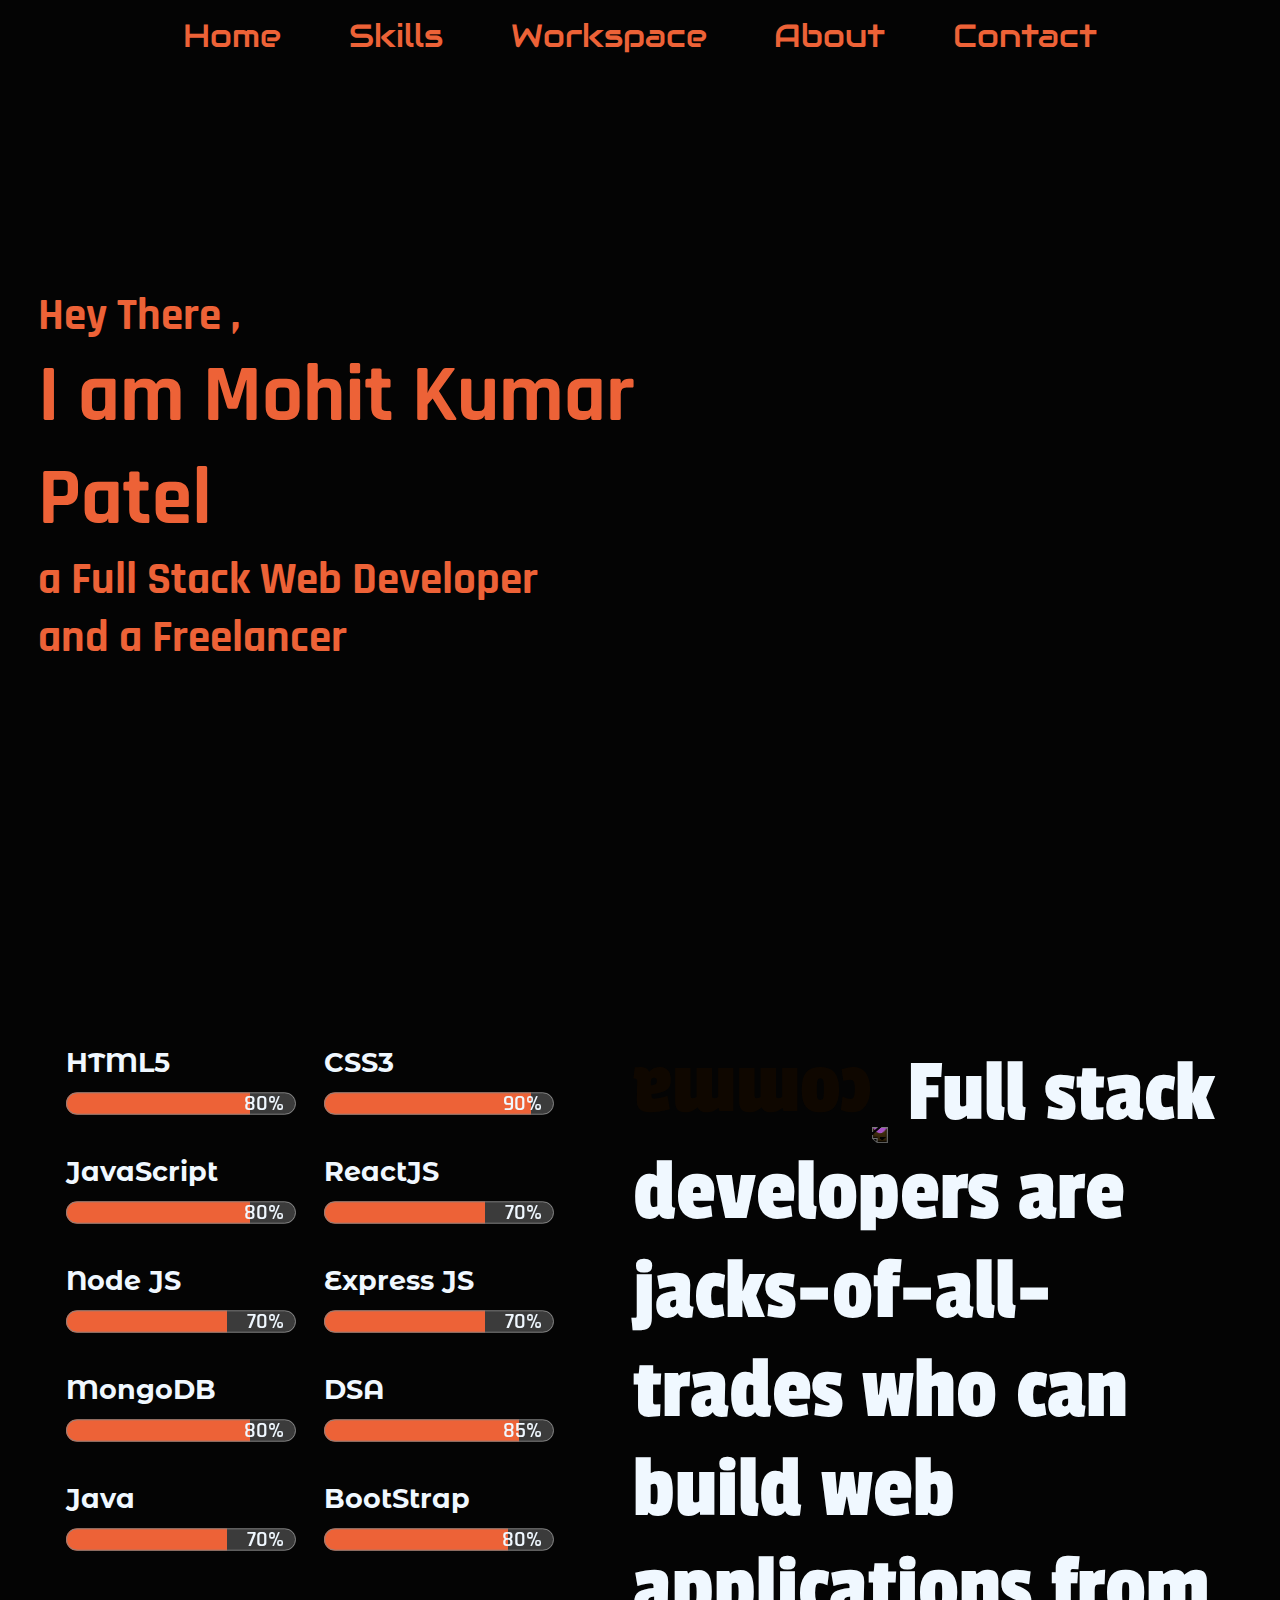
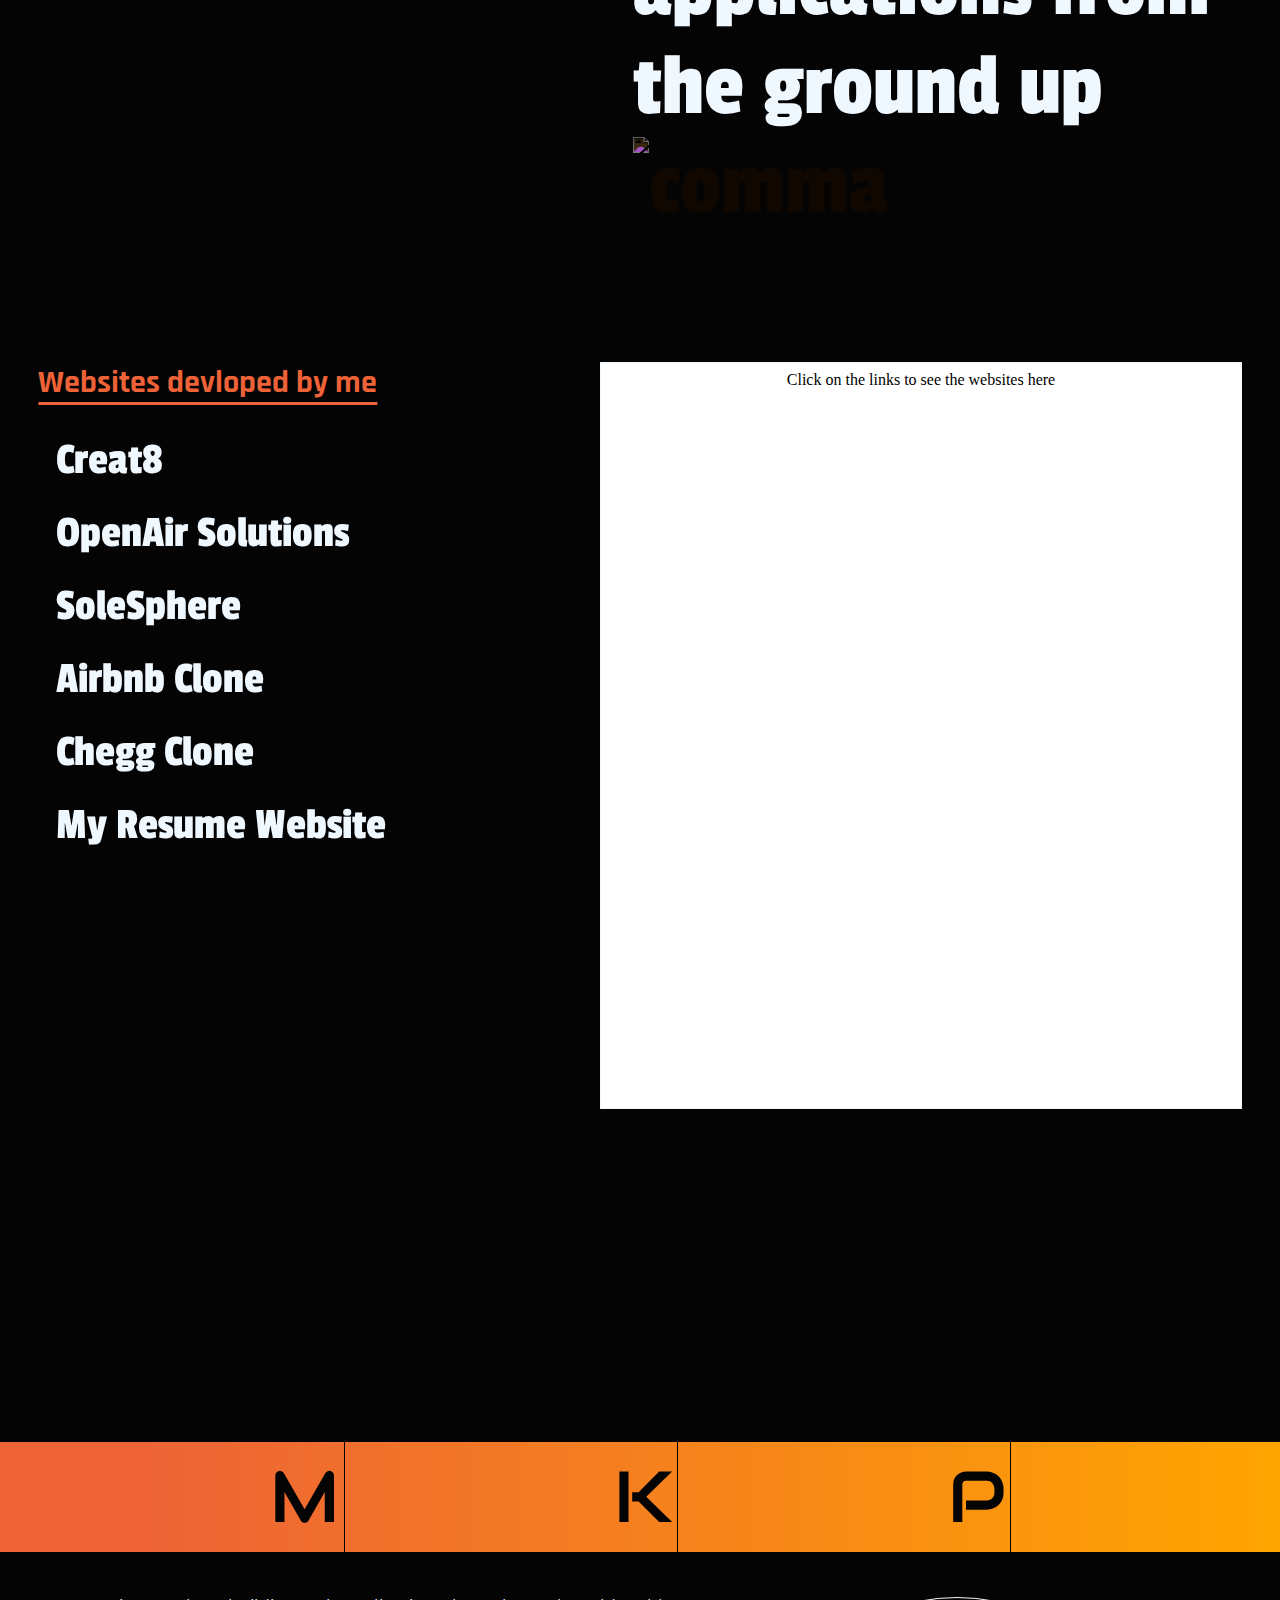
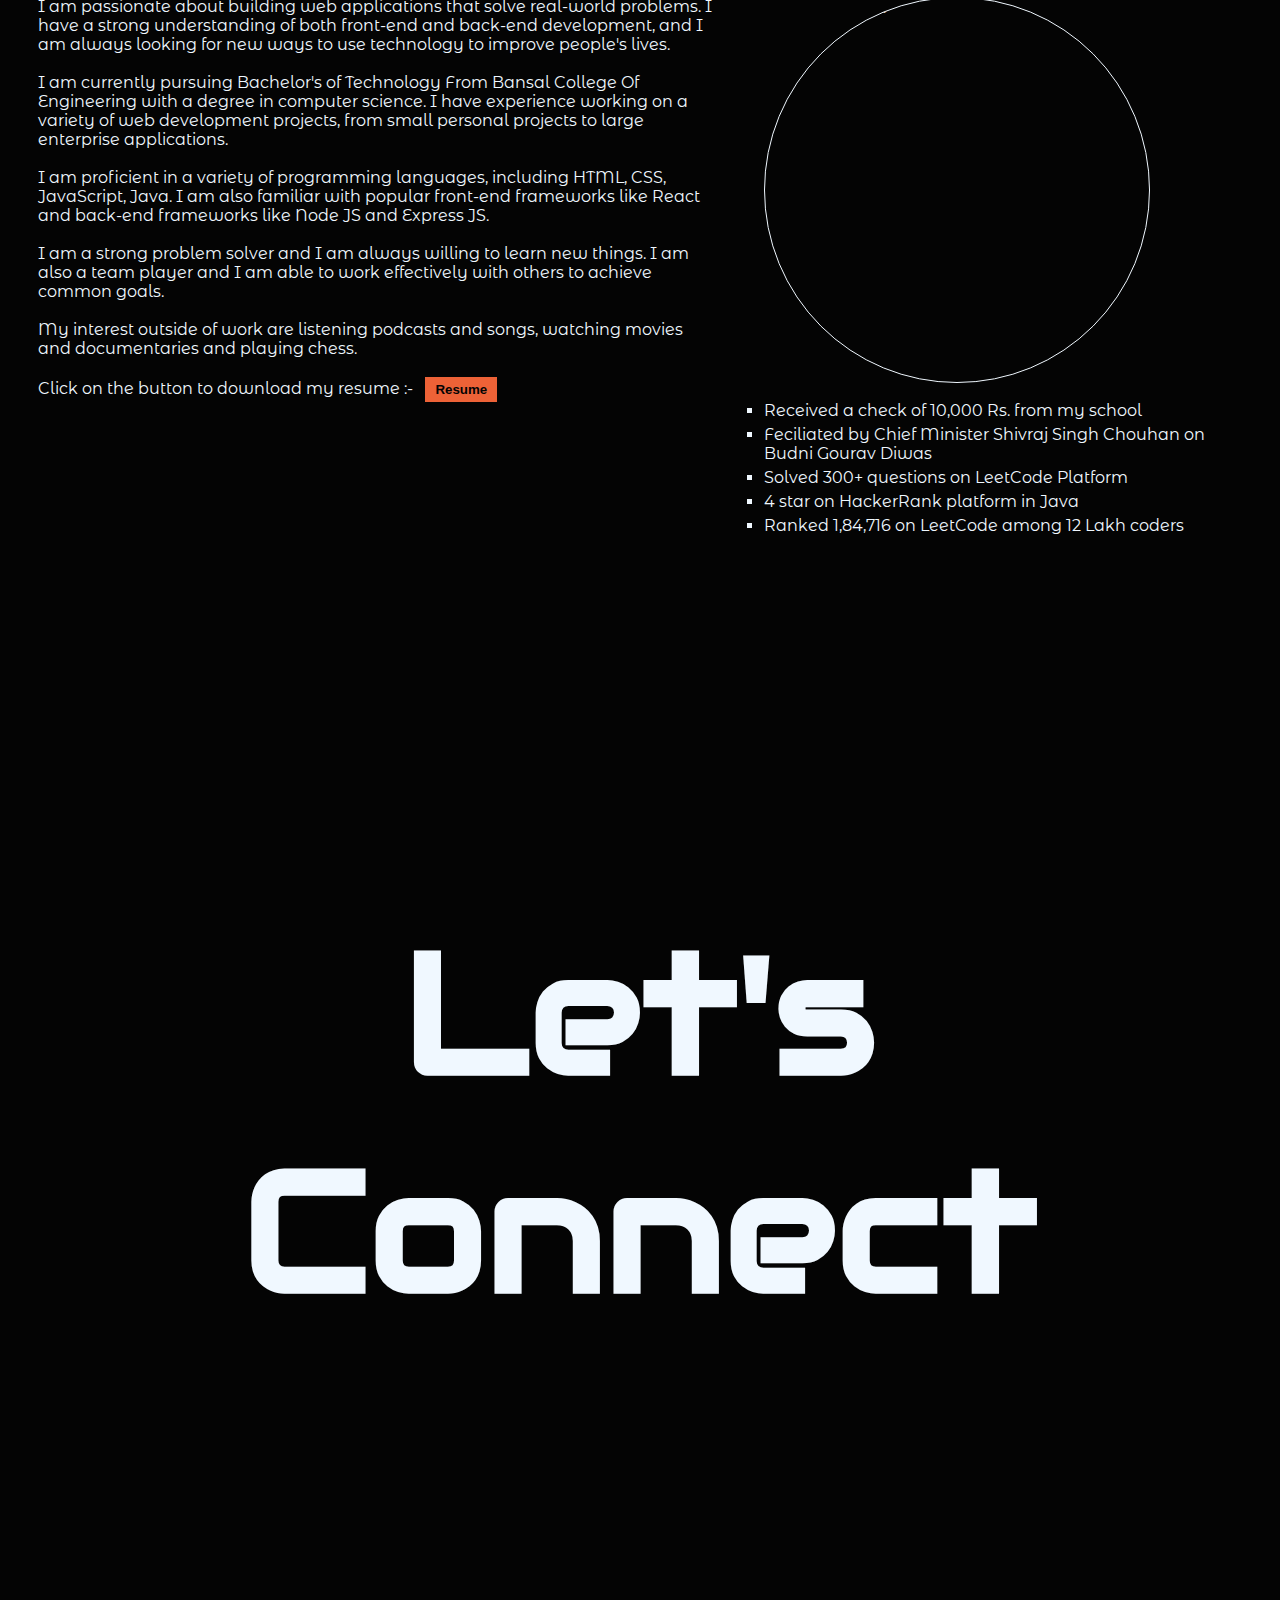
==== commit d78fbe23: "Add files via upload" ====
--- a/index.html
+++ b/index.html
@@ -29,11 +29,11 @@
     <div id="top"></div>
     <nav>
       <ul>
-        <li><a href="#top">Home</a></li>
-        <li><a href="#skills">Skills</a></li>
-        <li><a href="#workspace">Workspace</a></li>
-        <li><a href="#about">About</a></li>
-        <li><a href="#contact">Contact</a></li>
+        <li><a href="#top" id="home-link">Home</a></li>
+        <li><a href="#skills" id="skills-link">Skills</a></li>
+        <li><a href="#workspace" id="workspace-link">Workspace</a></li>
+        <li><a href="#about" id="about-link">About</a></li>
+        <li><a href="#contact" id="contact-link">Contact</a></li>
       </ul>
     </nav>
 
@@ -116,7 +116,34 @@
 
     <!-- CODE FOR WORKSPACE SECTION -->
     <div id="workspace">
-      <h1>WorkSpace</h1>
+      <div>
+        <h1>Websites devloped by me</h1>
+        <a href="https://mohit1523.github.io/Creat8/" target="web-frame"
+          >Creat8</a
+        >
+        <a href="https://www.openairsolutions.in/" target="web-frame"
+          >OpenAir Solutions</a
+        >
+        <a href="https://mohit1523.github.io/CodSoft_Task_1/" target="web-frame"
+          >SoleSphere</a
+        >
+        <a href="https://mohit1523.github.io/Airbnb-Clone/" target="web-frame"
+          >Airbnb Clone</a
+        >
+        <a href="https://mohit1523.github.io/Chegg-Clone/" target="web-frame"
+          >Chegg Clone</a
+        >
+        <a href="https://mohit1523.github.io/resume/" target="web-frame"
+          >My Resume Website</a
+        >
+      </div>
+      <div class="web-frame">
+        <iframe
+          srcdoc="<center>Click on the links to see the websites here</center>"
+          name="web-frame"
+          frameborder="0"
+        ></iframe>
+      </div>
     </div>
 
     <!-- CODE FOR ABOUT SECTION -->
@@ -164,6 +191,13 @@
           <p>
             My interest outside of work are listening podcasts and songs,
             watching movies and documentaries and playing chess.
+          </p>
+          <br />
+          <p>
+            Click on the button to download my resume :- &MediumSpace;
+            <button class="resume-btn">
+              <a href="src/resume.pdf" download="Mohit's Resume">Resume</a>
+            </button>
           </p>
         </div>
         <div>
@@ -217,22 +251,39 @@
           </a>
         </div>
         <div class="social-links">
-          <a href="#" class="con-links" id="Linkedin"
+          <a
+            href="https://www.linkedin.com/in/mohit-kumar-patel"
+            target="_blank"
+            class="con-links"
+            id="Linkedin"
             ><i class="fa-brands fa-linkedin"></i
           ></a>
-          <a href="#" class="con-links" id="Instagram"
+          <a
+            href="https://instagram.com/mohit__5__?utm_source=qr&igshid=MzNlNGNkZWQ4Mg%3D%3D"
+            target="_blank"
+            class="con-links"
+            id="Instagram"
             ><i class="fa-brands fa-instagram"></i
           ></a>
-          <a href="#" class="con-links" id="Facebook"
-            ><i class="fa-brands fa-facebook"></i
-          ></a>
-          <a href="#" class="con-links" id="Whatsapp"
+          <a
+            href="https://wa.link/pfxdbp"
+            target="_blank"
+            class="con-links"
+            id="Whatsapp"
             ><i class="fa-brands fa-whatsapp"></i
           ></a>
-          <a href="#" class="con-links" id="Codepen"
+          <a
+            href="https://codepen.io/mohit1502"
+            target="_blank"
+            class="con-links"
+            id="Codepen"
             ><i class="fa-brands fa-codepen"></i
           ></a>
-          <a href="#" class="con-links" id="Github"
+          <a
+            href="https://github.com/mohit1523"
+            target="_blank"
+            class="con-links"
+            id="Github"
             ><i class="fa-brands fa-github"></i
           ></a>
         </div>
--- a/style.css
+++ b/style.css
@@ -5,6 +5,11 @@
   --primary-color: #ed6237;
   --secondary-color: #040404;
   --accent-color: aliceblue;
+}
+
+*::selection{
+  background-color: red;
+  color: black;
 }
 
 body {
@@ -170,6 +175,65 @@
   transform: rotate(0);
 }
 
+/* CODE FOR WORKSPACE SECTION */
+
+#workspace{
+  /* flex-direction: column; */
+  padding: 12vh 3vw;
+  justify-content: space-between;
+}
+
+#workspace  h1{
+  font-family: 'Rajdhani' , sans-serif;
+  text-decoration: underline;
+  padding-bottom: 2vh;
+  text-underline-offset: 10px;
+  color: var(--primary-color);
+}
+
+#workspace > div a{
+  text-decoration: none;
+  color: var(--accent-color);
+  display: block;
+  padding: 1vh 1vw;
+  font-size: 5vh;
+  font-family: "Passion One", cursive;
+  margin: 5px;
+  position: relative;
+  width: fit-content;
+}
+
+#workspace > div a::before{
+  content: '';  
+  position: absolute;
+  top: 0;
+  left: 0;
+  height: 100%;
+  background-color: #ed6237;
+  z-index: -2;
+  width: 0%;
+  transition: width 0.3s ease-in-out;
+}
+
+#workspace > div a:hover::before{
+  width: 100%;
+}
+
+.web-frame{
+  padding-bottom: 8vh;
+}
+
+#workspace iframe{
+  border: 1px solid var(--accent-color);
+  width: 50vw;
+  height: 90%;
+  background-color: white;
+}
+
+#workspace iframe{
+  font-family: arial;
+}
+
 /* CODE FOR ABOUT SECTION */
 #about .details-section {
   display: flex;
@@ -205,6 +269,26 @@
 
 #about ul li {
   margin-top: 5px;
+}
+
+.resume-btn{
+  border: none;
+  padding: 5px 10px;
+  border-radius: 0;
+  background-color: var(--primary-color);
+  cursor: pointer;
+  font-weight: 900;
+  transition: all .3s ease-in-out;
+}
+
+.resume-btn:hover{
+  border-radius: 5px;
+  box-shadow: 3px 3px 0 var(--accent-color);
+}
+
+.resume-btn a{
+  text-decoration: none;
+  color: var(--secondary-color);
 }
 
 /* CODE FOR CONTACT SECTION */
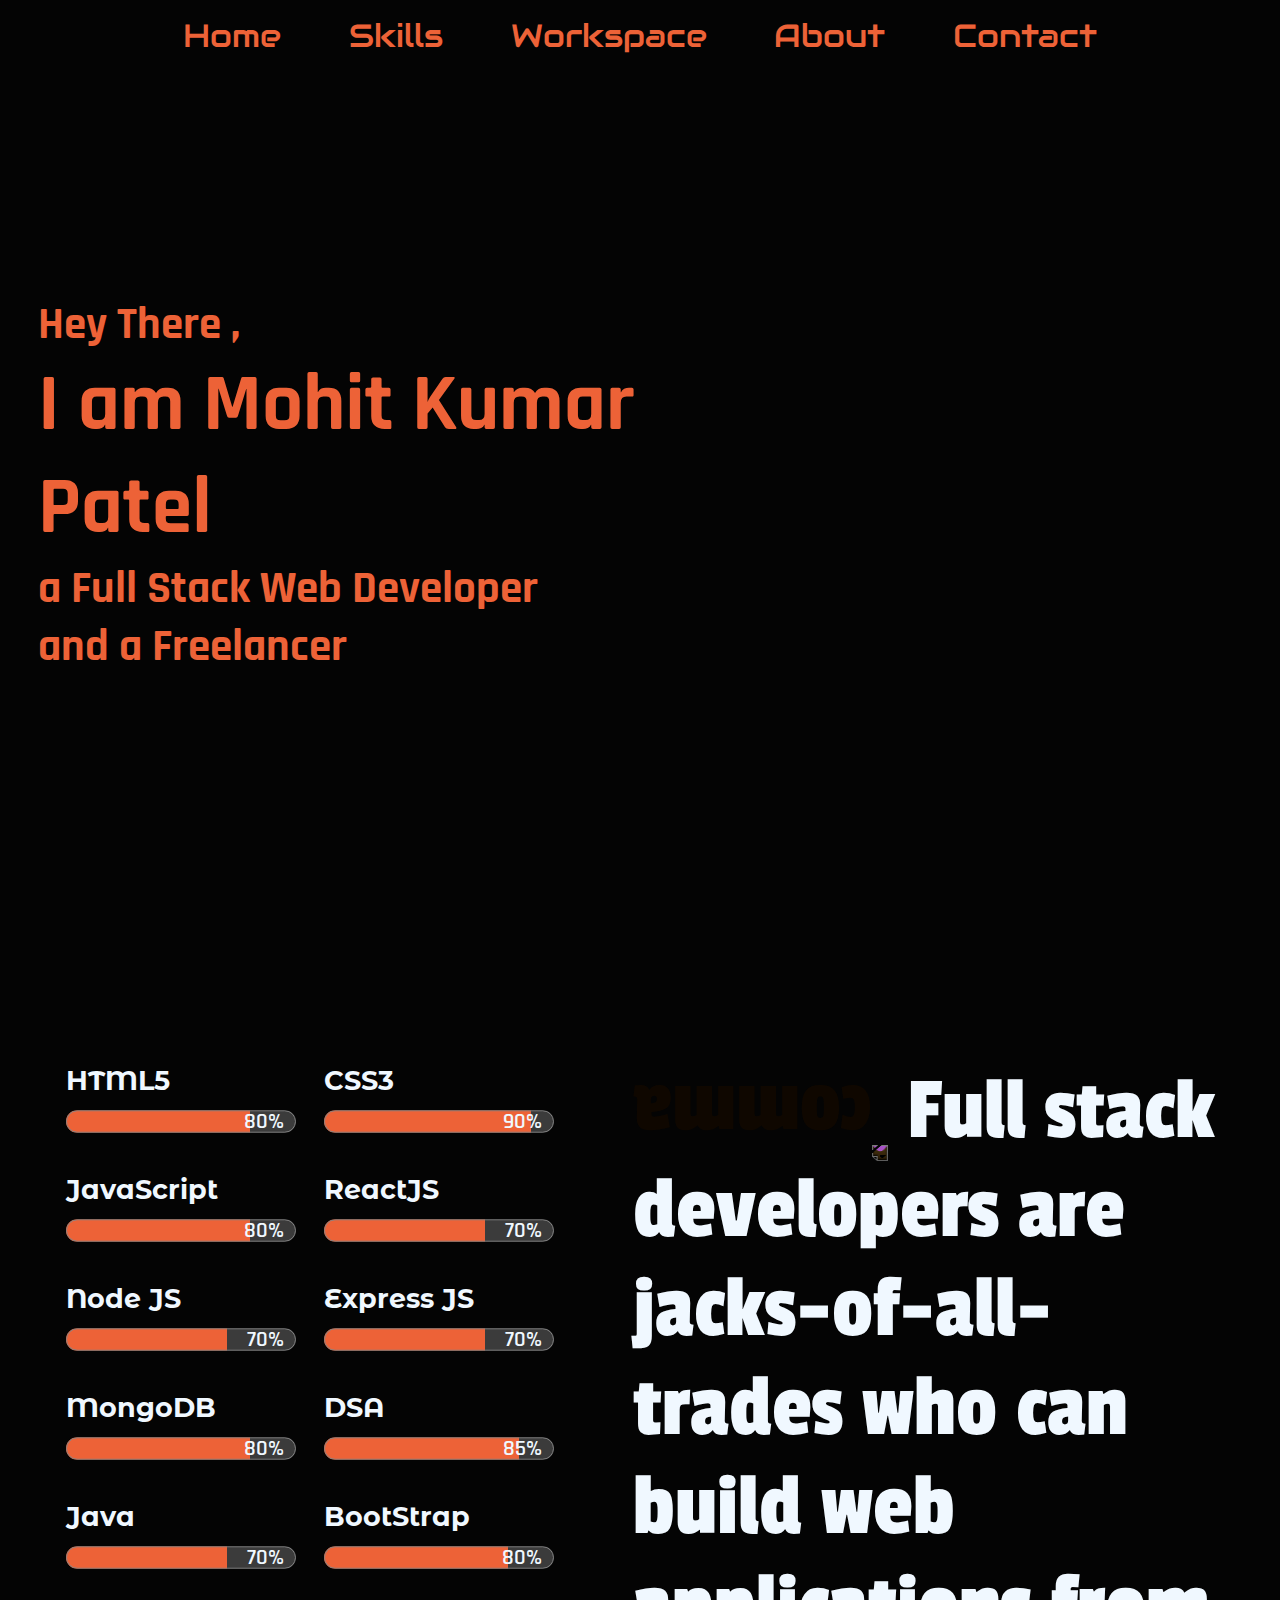
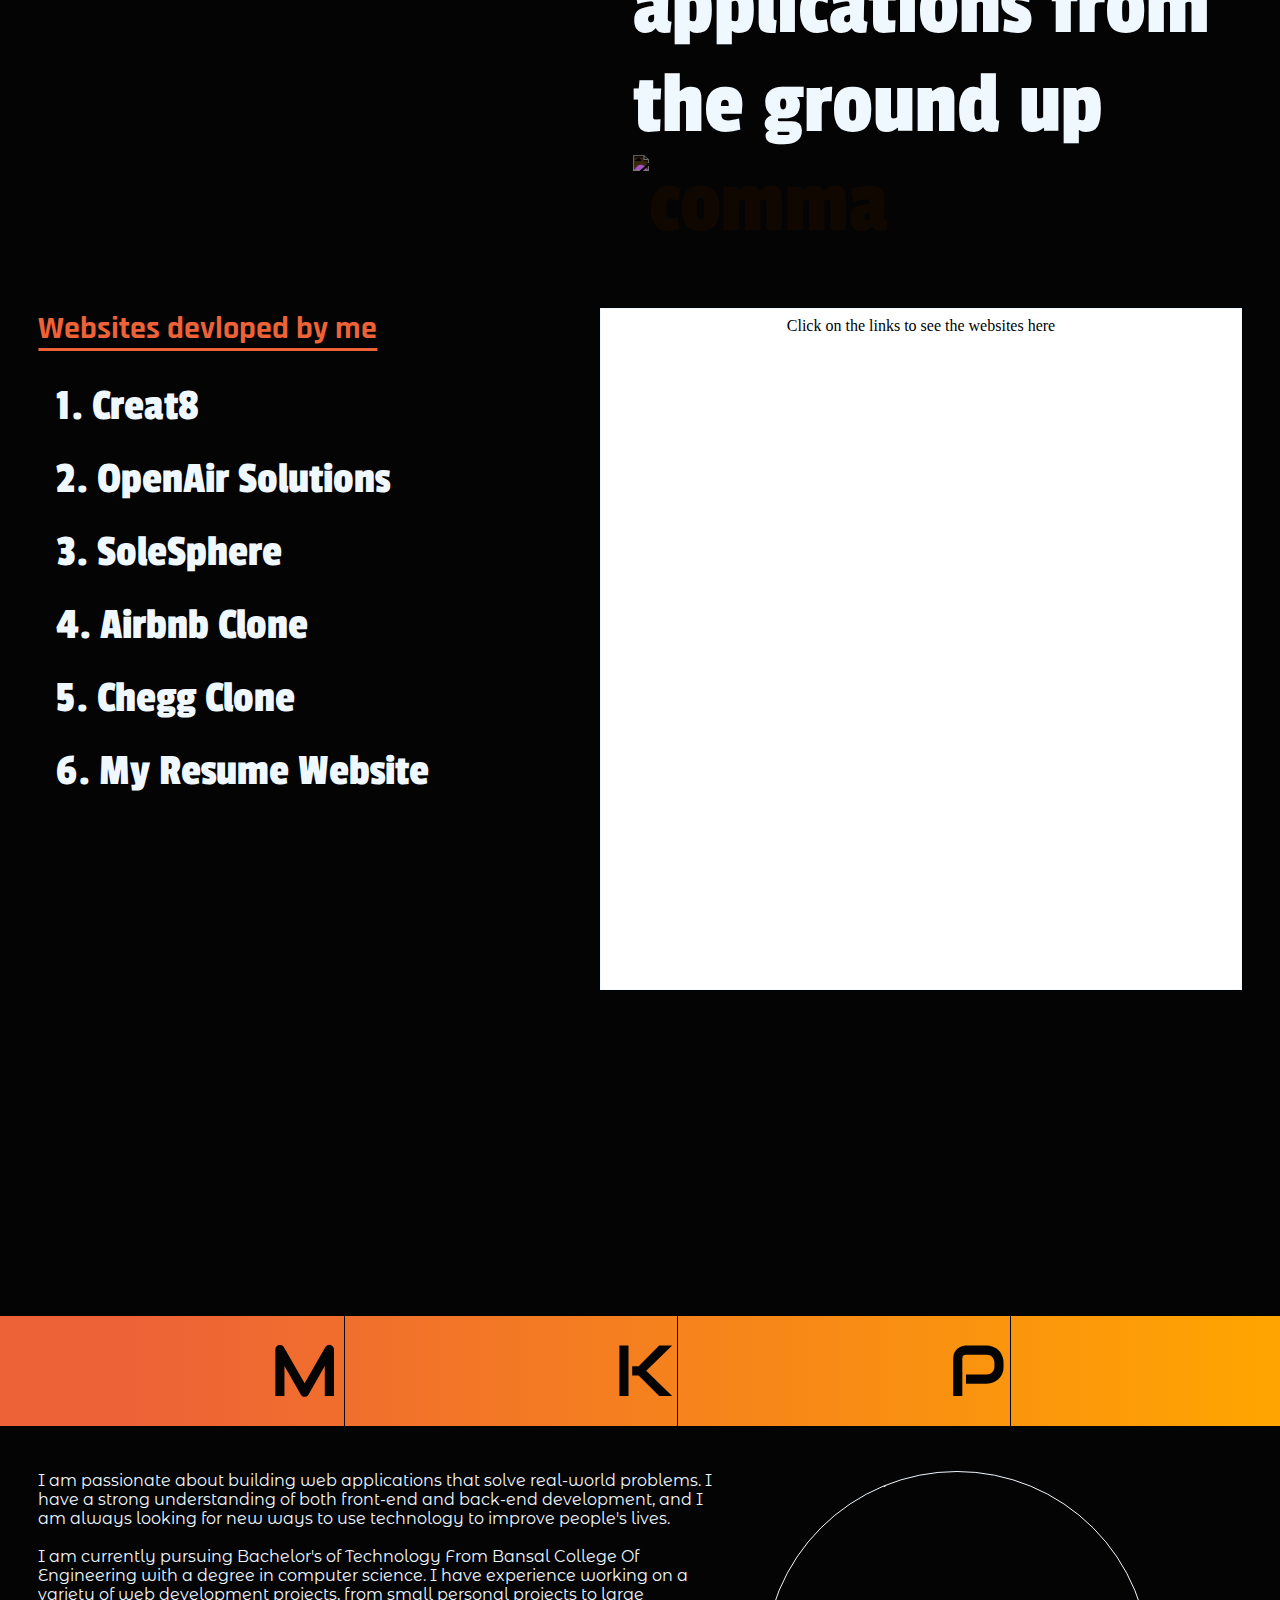
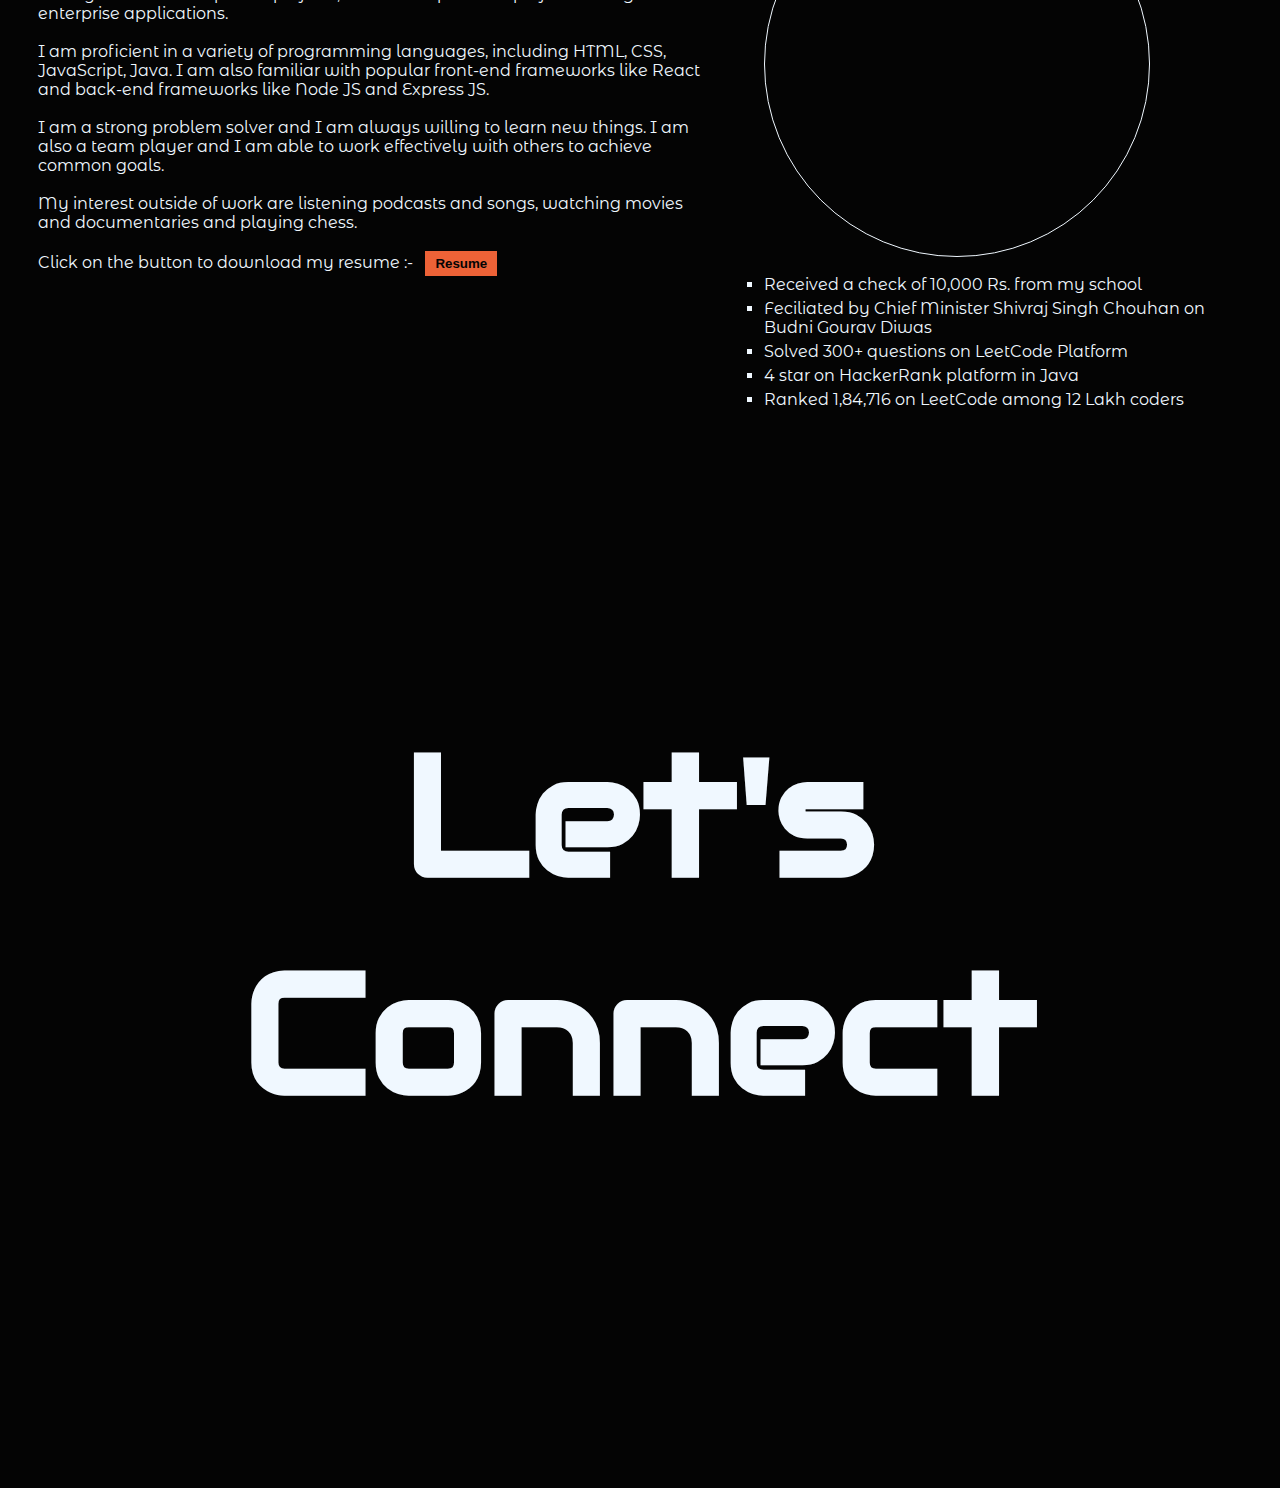
==== commit 9686d2a9: "Add files via upload" ====
--- a/index.html
+++ b/index.html
@@ -22,6 +22,8 @@
     ></script>
     <!-- LINK FOR JAVASCRIPT -->
     <script src="script.js" defer></script>
+    <!-- LINK FOR ICON ON TITLE -->
+    <link rel="icon" href="src/logo.jpg" type="image/x-icon" />
   </head>
 
   <body>
@@ -119,22 +121,22 @@
       <div>
         <h1>Websites devloped by me</h1>
         <a href="https://mohit1523.github.io/Creat8/" target="web-frame"
-          >Creat8</a
+          >1. Creat8</a
         >
         <a href="https://www.openairsolutions.in/" target="web-frame"
-          >OpenAir Solutions</a
+          >2. OpenAir Solutions</a
         >
         <a href="https://mohit1523.github.io/CodSoft_Task_1/" target="web-frame"
-          >SoleSphere</a
+          >3. SoleSphere</a
         >
         <a href="https://mohit1523.github.io/Airbnb-Clone/" target="web-frame"
-          >Airbnb Clone</a
+          >4. Airbnb Clone</a
         >
         <a href="https://mohit1523.github.io/Chegg-Clone/" target="web-frame"
-          >Chegg Clone</a
+          >5. Chegg Clone</a
         >
         <a href="https://mohit1523.github.io/resume/" target="web-frame"
-          >My Resume Website</a
+          >6. My Resume Website</a
         >
       </div>
       <div class="web-frame">
@@ -202,7 +204,7 @@
         </div>
         <div>
           <div class="profile">
-            <img src="src/profile-photo.jpg" alt="profile-photo" />
+            <img src="src/profile-pic.png" alt="profile-photo" />
           </div>
           <div class="achievements">
             <ul>
--- a/style.css
+++ b/style.css
@@ -7,7 +7,7 @@
   --accent-color: aliceblue;
 }
 
-*::selection{
+*::selection {
   background-color: red;
   color: black;
 }
@@ -23,6 +23,7 @@
   position: sticky;
   top: 0;
   height: 8vh;
+  z-index: 8;
 }
 
 nav ul {
@@ -33,7 +34,6 @@
   justify-content: space-evenly;
   align-items: center;
   font-size: 3.5vh;
-  font-family: arial;
   height: 8vh;
 }
 
@@ -52,7 +52,7 @@
   font-family: "Rajdhani", sans-serif;
   align-items: center;
   justify-content: space-between;
-  height: 90vh;
+  height: 92vh;
 }
 
 .intro-div h2 {
@@ -94,7 +94,7 @@
 #about,
 #contact {
   padding-top: 8vh;
-  height: 100vh;
+  height: 92vh;
   color: var(--accent-color);
 }
 
@@ -177,21 +177,21 @@
 
 /* CODE FOR WORKSPACE SECTION */
 
-#workspace{
+#workspace {
   /* flex-direction: column; */
   padding: 12vh 3vw;
   justify-content: space-between;
 }
 
-#workspace  h1{
-  font-family: 'Rajdhani' , sans-serif;
+#workspace h1 {
+  font-family: "Rajdhani", sans-serif;
   text-decoration: underline;
   padding-bottom: 2vh;
   text-underline-offset: 10px;
   color: var(--primary-color);
 }
 
-#workspace > div a{
+#workspace > div a {
   text-decoration: none;
   color: var(--accent-color);
   display: block;
@@ -203,8 +203,8 @@
   width: fit-content;
 }
 
-#workspace > div a::before{
-  content: '';  
+#workspace > div a::before {
+  content: "";
   position: absolute;
   top: 0;
   left: 0;
@@ -215,23 +215,19 @@
   transition: width 0.3s ease-in-out;
 }
 
-#workspace > div a:hover::before{
+#workspace > div a:hover::before {
   width: 100%;
 }
 
-.web-frame{
+.web-frame {
   padding-bottom: 8vh;
 }
 
-#workspace iframe{
+#workspace iframe {
   border: 1px solid var(--accent-color);
   width: 50vw;
   height: 90%;
   background-color: white;
-}
-
-#workspace iframe{
-  font-family: arial;
 }
 
 /* CODE FOR ABOUT SECTION */
@@ -271,22 +267,22 @@
   margin-top: 5px;
 }
 
-.resume-btn{
+.resume-btn {
   border: none;
   padding: 5px 10px;
   border-radius: 0;
   background-color: var(--primary-color);
   cursor: pointer;
   font-weight: 900;
-  transition: all .3s ease-in-out;
-}
-
-.resume-btn:hover{
+  transition: all 0.3s ease-in-out;
+}
+
+.resume-btn:hover {
   border-radius: 5px;
   box-shadow: 3px 3px 0 var(--accent-color);
 }
 
-.resume-btn a{
+.resume-btn a {
   text-decoration: none;
   color: var(--secondary-color);
 }
@@ -337,7 +333,7 @@
   -webkit-text-stroke: 1px var(--secondary-color);
 }
 
-.con-links::before{
+.con-links::before {
   content: attr(id);
   position: absolute;
   top: -25px;
@@ -348,13 +344,13 @@
   padding-bottom: 9px;
   color: var(--secondary-color);
   background-color: var(--accent-color);
-  font-family: 'Rajdhani' , sans-serif;
+  font-family: "Rajdhani", sans-serif;
   font-weight: 900;
   opacity: 0;
-  transition: opacity .3s ease-in-out;
-}
-
-.con-links:hover::before{
+  transition: opacity 0.3s ease-in-out;
+}
+
+.con-links:hover::before {
   -webkit-text-stroke: 0;
   animation: none;
   opacity: 1;
@@ -371,3 +367,148 @@
     text-shadow: 0px 0px 0 var(--accent-color);
   }
 }
+
+/* CODE FOR RESPONSIVENESS */
+
+@media screen and (max-width: 650px) {
+  body {
+    overflow: visible;
+  }
+
+  nav {
+    position: sticky;
+    top: 5px;
+  }
+
+  nav ul {
+    font-size: 2vh;
+  }
+
+  nav a {
+    padding: 1vh 1.5vw;
+  }
+
+  .intro-div {
+    align-items: center;
+    flex-direction: column;
+    justify-content: center;
+    padding: 0 2vw;
+  }
+
+  .intro-div h2 {
+    font-size: 4vh;
+  }
+
+  #name {
+    font-size: 7vh;
+  }
+
+  .logo-div {
+    padding-top: 8vh;
+    width: 70%;
+  }
+
+  #skills,
+  #workspace,
+  #about,
+  #contact {
+    padding-top: 8vh;
+    flex-direction: column-reverse;
+  }
+
+  #skills {
+    padding-top: 2vh;
+  }
+
+  #skills table {
+    padding: 4vh 2vw 2vh;
+  }
+
+  #skills th {
+    padding: 0vh 0 0 2vw;
+  }
+
+  #skills td {
+    padding: 0vh 0vw 1vh 5vw;
+  }
+
+  #skills progress {
+    width: 40vw;
+  }
+
+  .skills-text {
+    font-size: 5vh;
+    padding: 0vh 4vw;
+  }
+
+  .comma1 img,
+  .comma2 img {
+    height: 4vh;
+  }
+
+  .sub-div {
+    font-size: 3vh;
+  }
+
+  .web-frame {
+    padding-bottom: 2vh;
+  }
+
+  #workspace iframe {
+    width: 100vw;
+    height: 40vh;
+  }
+
+  #workspace > div a {
+    font-size: 3vh;
+  }
+
+  #workspace h1 {
+    padding-bottom: 1vh;
+  }
+
+  #about .details-section {
+    flex-direction: column;
+    align-items: center;
+    padding: 2vh 5vw 0;
+  }
+
+  #about .details-section > div:first-child{
+    margin-bottom: 2vh;
+  }
+
+  #about .details-section > div:first-child,
+  #about .details-section > div:last-child {
+    padding-bottom: 2vh;
+    font-size: 1.5vh;
+    width: 100%;
+  }
+
+  .profile {
+    display: none;
+  }
+
+  .resume-btn {
+    padding: 5px 5px;
+  }
+
+  #contact {
+    flex-direction: column;
+    justify-content: space-evenly;
+    align-items: center;
+  }
+
+  #contact h1 {
+    font-size: 8vh;
+    margin-top: 3vh;
+  }
+
+  .details-links,
+  .social-links {
+    padding: 2vh 2vw;
+  }
+
+  .con-links{
+    font-size: 5vh;
+  }
+}
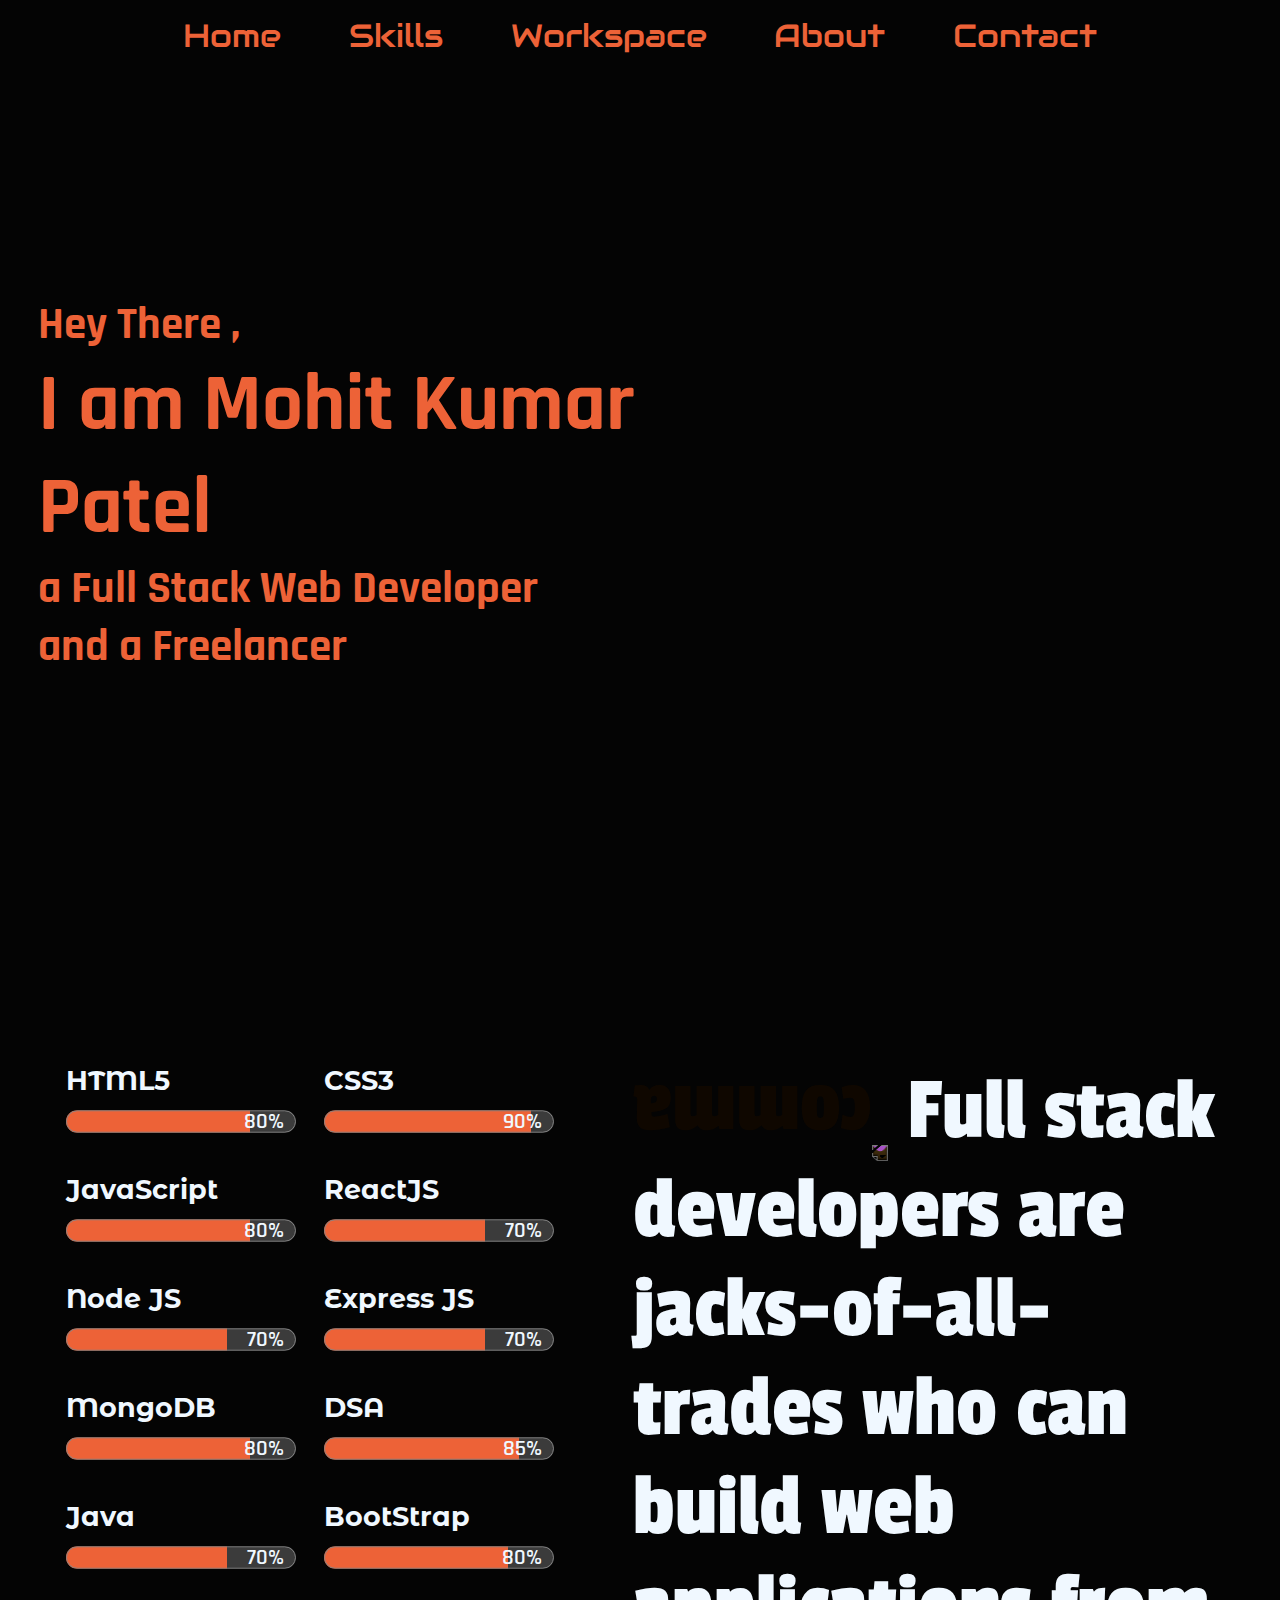
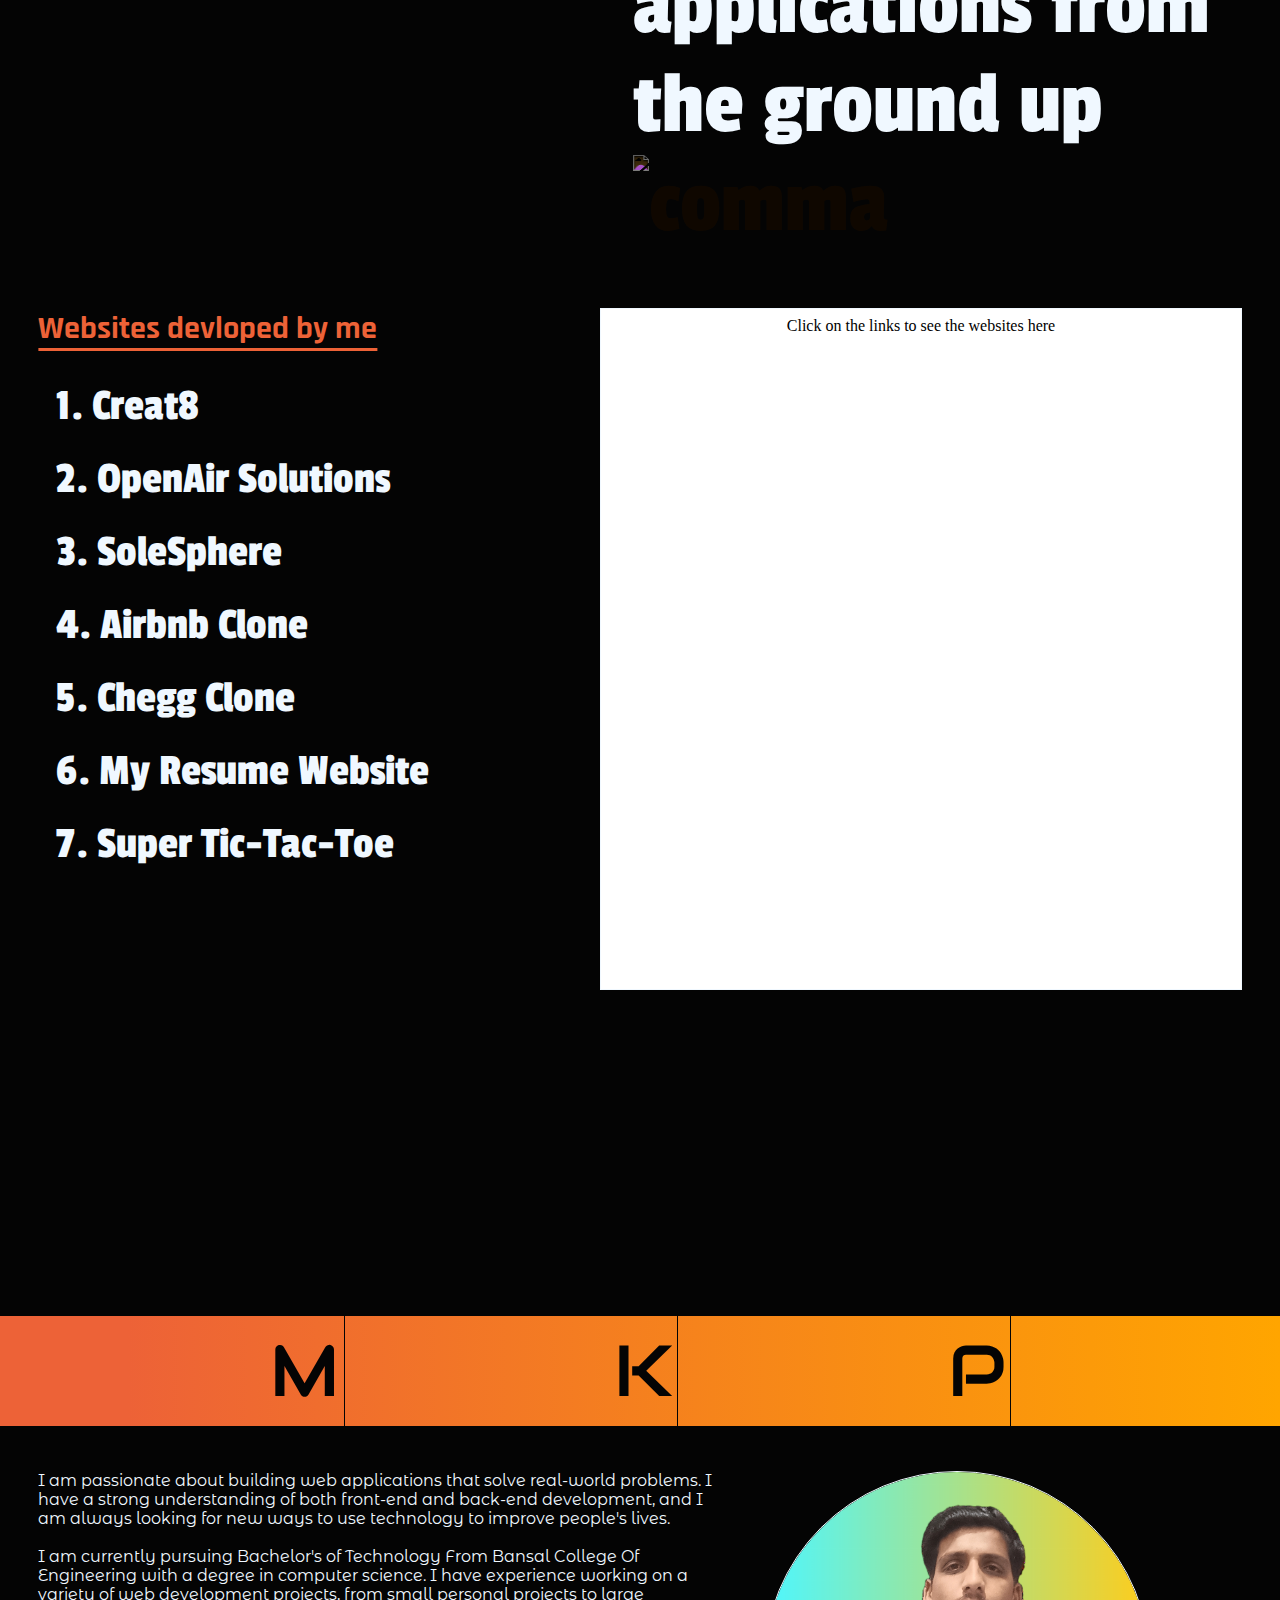
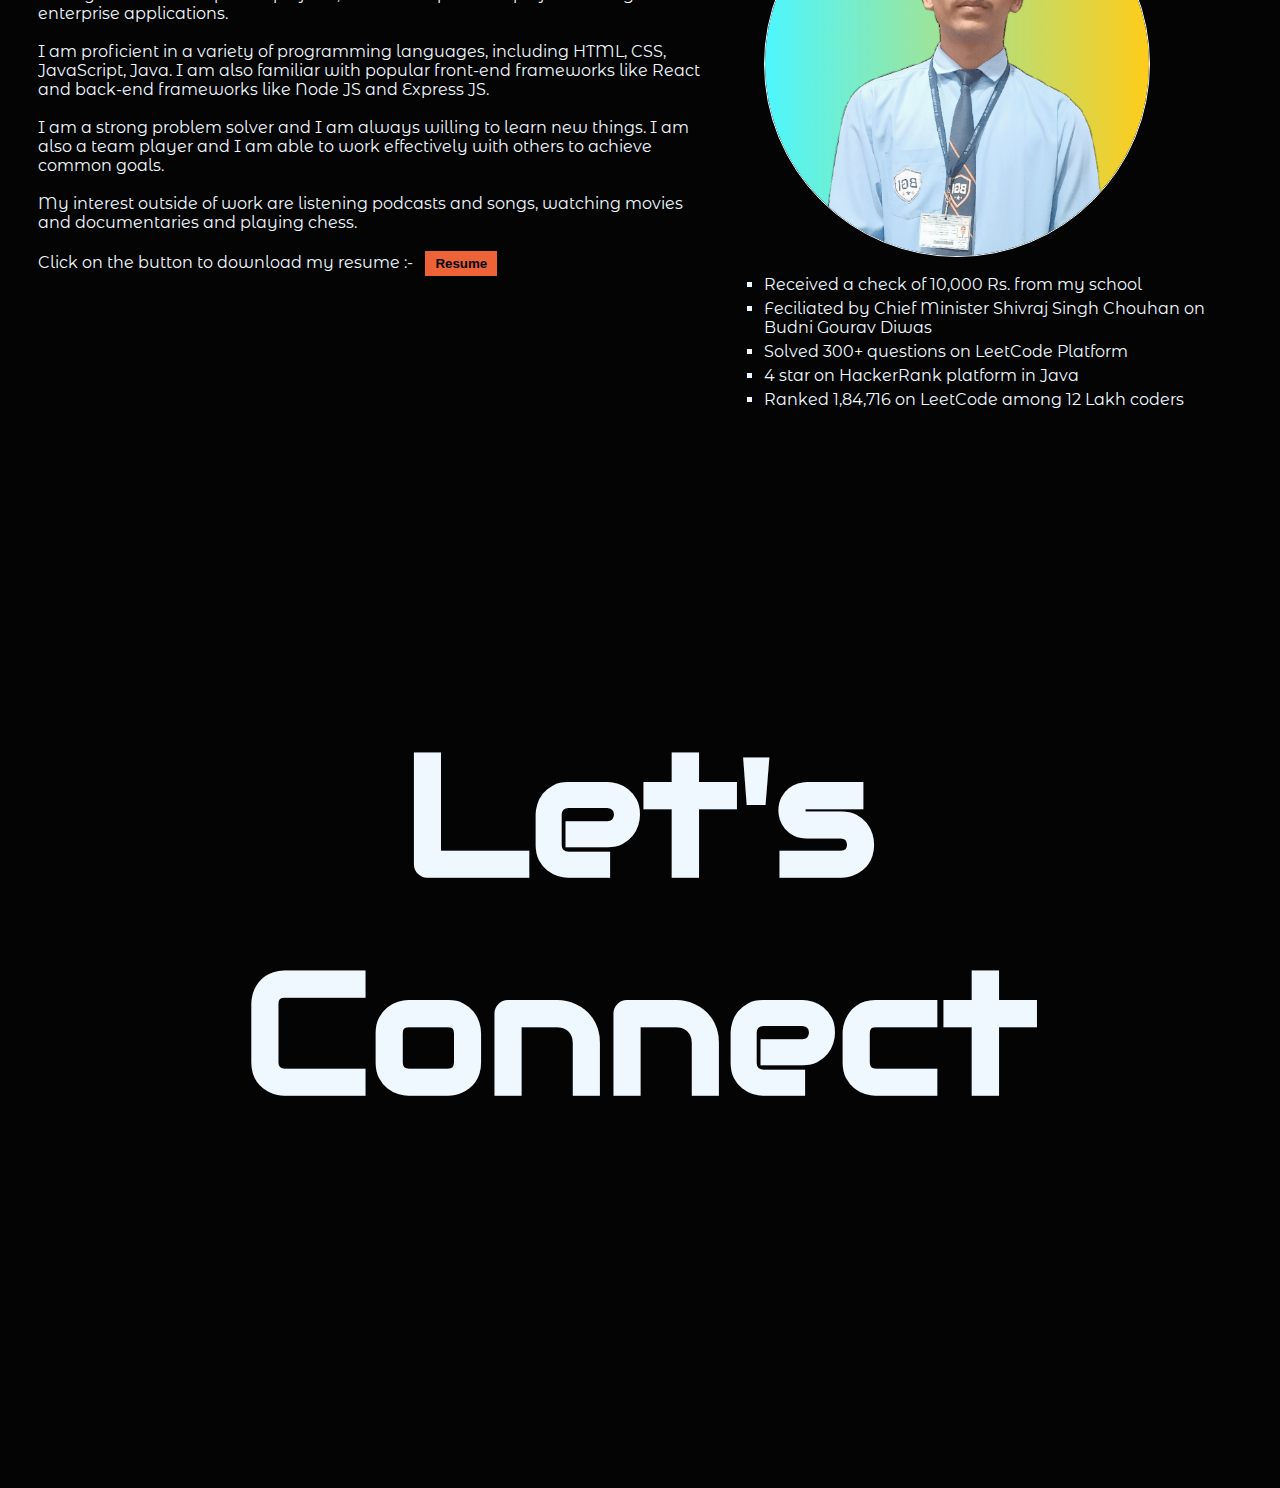
==== commit ce77a4e6: "Update index.html" ====
--- a/index.html
+++ b/index.html
@@ -138,6 +138,9 @@
         <a href="https://mohit1523.github.io/resume/" target="web-frame"
           >6. My Resume Website</a
         >
+        <a href="https://9grids.netlify.app" target="web-frame"
+          >7. Super Tic-Tac-Toe</a
+        >
       </div>
       <div class="web-frame">
         <iframe
@@ -204,7 +207,7 @@
         </div>
         <div>
           <div class="profile">
-            <img src="src/profile-pic.png" alt="profile-photo" />
+            <img src="src/PP.png" alt="profile-photo" />
           </div>
           <div class="achievements">
             <ul>
--- a/style.css
+++ b/style.css
@@ -371,10 +371,6 @@
 /* CODE FOR RESPONSIVENESS */
 
 @media screen and (max-width: 650px) {
-  body {
-    overflow: visible;
-  }
-
   nav {
     position: sticky;
     top: 5px;
